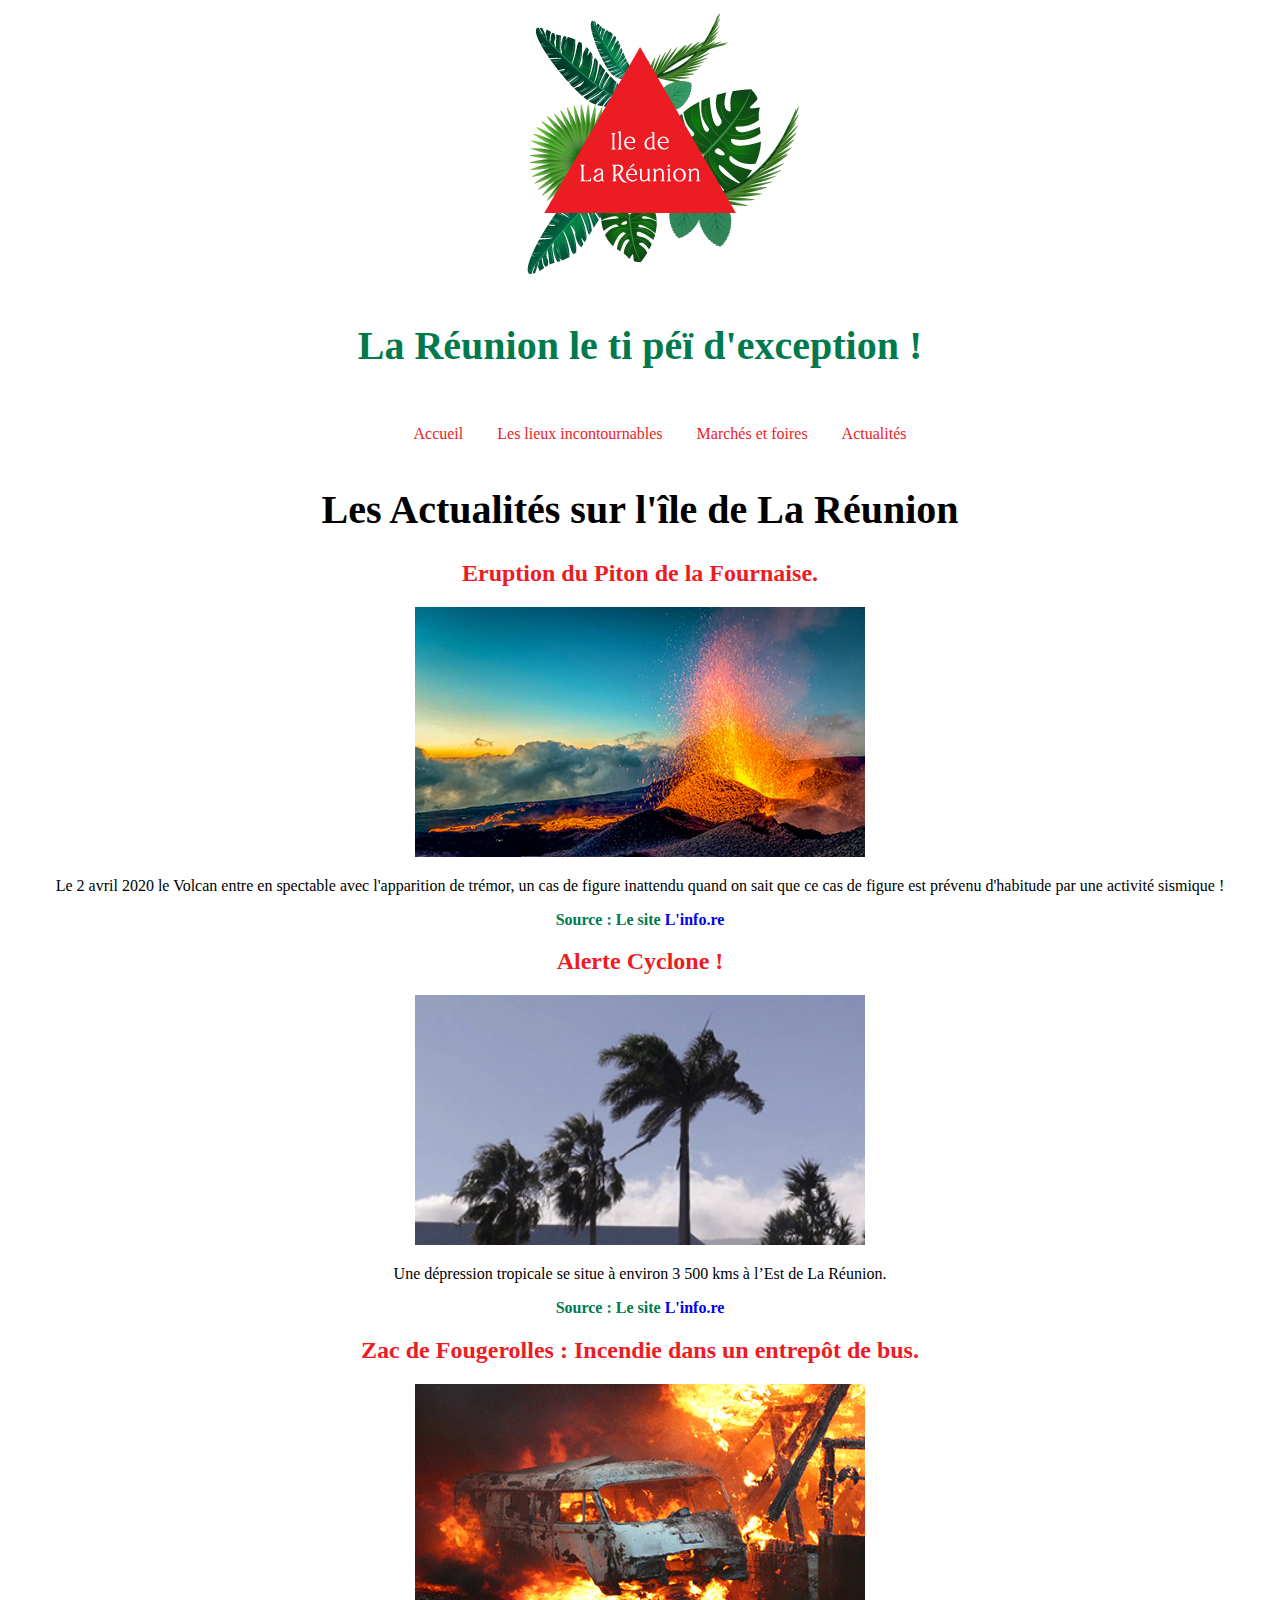
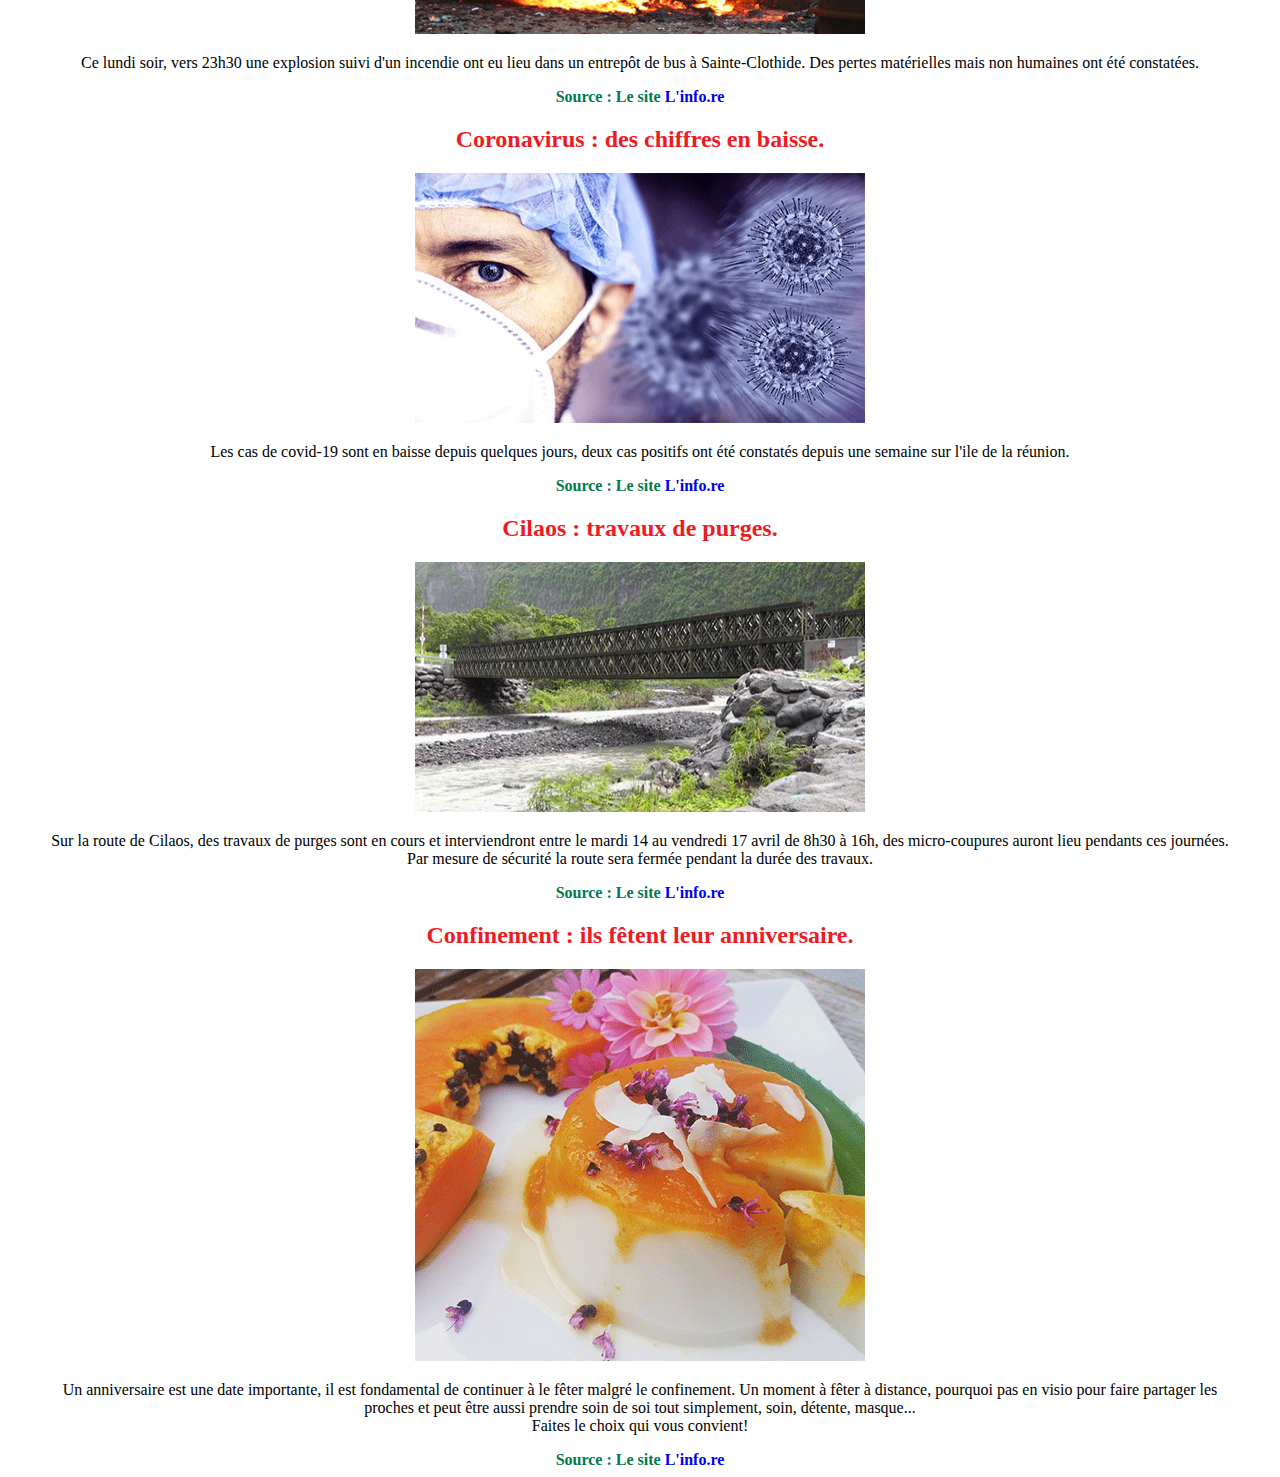
==== actualites.html @ 0bcc9e48 "Add fichiers et dossiers du site" ====
<!DOCTYPE html>
<html lang="fr">
<head>
    <meta charset="UTF-8">
    <meta name="viewport" content="width=device-width, initial-scale=1.0">
    <title>Présentation d'un département de France</title>
    <link rel="stylesheet" href="style1.css">

</head>

<body>
    <div id="global">
    <header>
        <img src="img/logo-ile-de-la-reunion.png" alt="ile de la réunion" width="350" height="270" /> 
        <p id="slogan"><strong>La Réunion le ti péï d'exception !</strong></p>
        
            <nav>
                <ul>
                    <li><a class="color" href="index.html">Accueil</a></li>
                    <li><a class="color" href="les-lieux-incontournables.html">Les lieux incontournables</a></li>
                    <li><a class="color" href="marches_et_foires.html">Marchés et foires</a></li>
                    <li><a class="color" href="actualites.html">Actualités</a></li>
                 </ul>
            </nav>
        </header> 

    <main>
        <header>
            <h1>Les Actualités sur l'île de La Réunion</h1> 
        </header>

        <section>
            <header>
                <h2>Eruption du Piton de la Fournaise.</h2>
            </header>
            <img src="img/piton_de_la_fournaise2.png" alt="ile de la réunion" width="450" height="250" />
            <p>
                Le 2 avril 2020 le Volcan entre en spectable avec l'apparition de trémor, un cas de figure 
                inattendu quand on sait que ce cas de figure est prévenu d'habitude par une activité sismique !
            </p>
            <footer class="source">
                Source : Le site <a href="https://www.linfo.re/la-reunion/societe/eruption-du-piton-de-la-fournaise-un-double-effet-surprise">L'info.re</a>    
            </footer>
        </section>

        <section>
            <header>
                <h2>Alerte Cyclone !</h2>
            </header>
            <img src="img/cyclone.png" alt="ile de la réunion" width="450" height="250" />
            <p>
                Une dépression tropicale se situe à environ 3 500 kms à l’Est de La Réunion.
            </p>
            <footer class="source">
                Source : Le site <a href="https://www.linfo.re/la-reunion/societe/eruption-du-piton-de-la-fournaise-un-double-effet-surprise">L'info.re</a>    
            </footer>
        </section>

        <section>
            <header>
                <h2>Zac de Fougerolles : Incendie dans un entrepôt de bus.</h2>
            </header>
            <img src="img/incendie.png" alt="ile de la réunion" width="450" height="250" />
            <p>
                Ce lundi soir, vers 23h30 une explosion suivi d'un incendie ont eu lieu dans un entrepôt de bus à Sainte-Clothide. 
                Des pertes matérielles mais non humaines ont été constatées.
            </p>
            <footer class="source">
                Source : Le site <a href="https://www.linfo.re/la-reunion/societe/eruption-du-piton-de-la-fournaise-un-double-effet-surprise">L'info.re</a>    
            </footer>
        </section>

        <section>
            <header>
                <h2>Coronavirus : des chiffres en baisse.</h2>
            </header>
            <img src="img/covid-19.png" alt="ile de la réunion" width="450" height="250" />
            <p>
                Les cas de covid-19 sont en baisse depuis quelques jours, deux cas positifs ont été constatés depuis une semaine sur l'ile de la réunion.
            </p>
            <footer class="source">
                Source : Le site <a href="https://www.linfo.re/la-reunion/societe/eruption-du-piton-de-la-fournaise-un-double-effet-surprise">L'info.re</a>    
            </footer>
        </section>

        <section>
            <header>
                <h2>Cilaos : travaux de purges.</h2>
            </header>
            <img src="img/cilaos-travaux.png" alt="ile de la réunion" width="450" height="250" />
            <p>
                Sur la route de Cilaos, des travaux de purges sont en cours et interviendront entre le mardi 14 au vendredi 17 avril de 8h30 à 16h, 
                des micro-coupures auront lieu pendants ces journées. Par mesure de sécurité la route sera fermée pendant la durée des travaux.
            </p>
            <footer class="source">
                Source : Le site <a href="https://www.linfo.re/la-reunion/societe/eruption-du-piton-de-la-fournaise-un-double-effet-surprise">L'info.re</a>    
            </footer>
        </section>

        <section>
            <header>
                <h2>Confinement : ils fêtent leur anniversaire.</h2>
            </header>
            <img src="img/gateaux-anniversaire.png" alt="ile de la réunion" width="450" height="392" />
            <p>
                Un anniversaire est une date importante, il est fondamental de continuer à le fêter malgré le confinement. Un moment à fêter à distance, pourquoi pas en visio pour faire partager les proches et peut être aussi prendre soin de soi tout simplement, soin, détente, masque... <br> 
                Faites le choix qui vous convient!
            </p>
            <footer class="source">
                Source : Le site <a href="https://www.linfo.re/la-reunion/societe/eruption-du-piton-de-la-fournaise-un-double-effet-surprise">L'info.re</a>    
            </footer>
        </section>
    </main>
   </div>
</body>
</html>
---- style1.css ----
#global {
    margin-left: auto;
    margin-right: auto;
    max-width: 1200px;
    text-align: center;
    font-family: restora;
}
h1 {
    font-size: 40px;
    font-weight: bold;
}
#slogan {
    font-family: freestyle script;
    font-size: 2.5rem;
    color: #007A4D;
}

h2 {
    color: #ED1C24;
    font-weight: bold;
}
nav {
    display: inline-block;
}
nav li {
    list-style: none;
    font-weight: 200px;
    display: inline;
    margin: 0 15px;
}

a { 
    text-decoration: none;

}

p {
    font-family: candara;
    font-size: 1rem;
}

.color {
    color:#ED1C24;
}

.source {
    color: #007A4D;
    font-weight: bold;
}
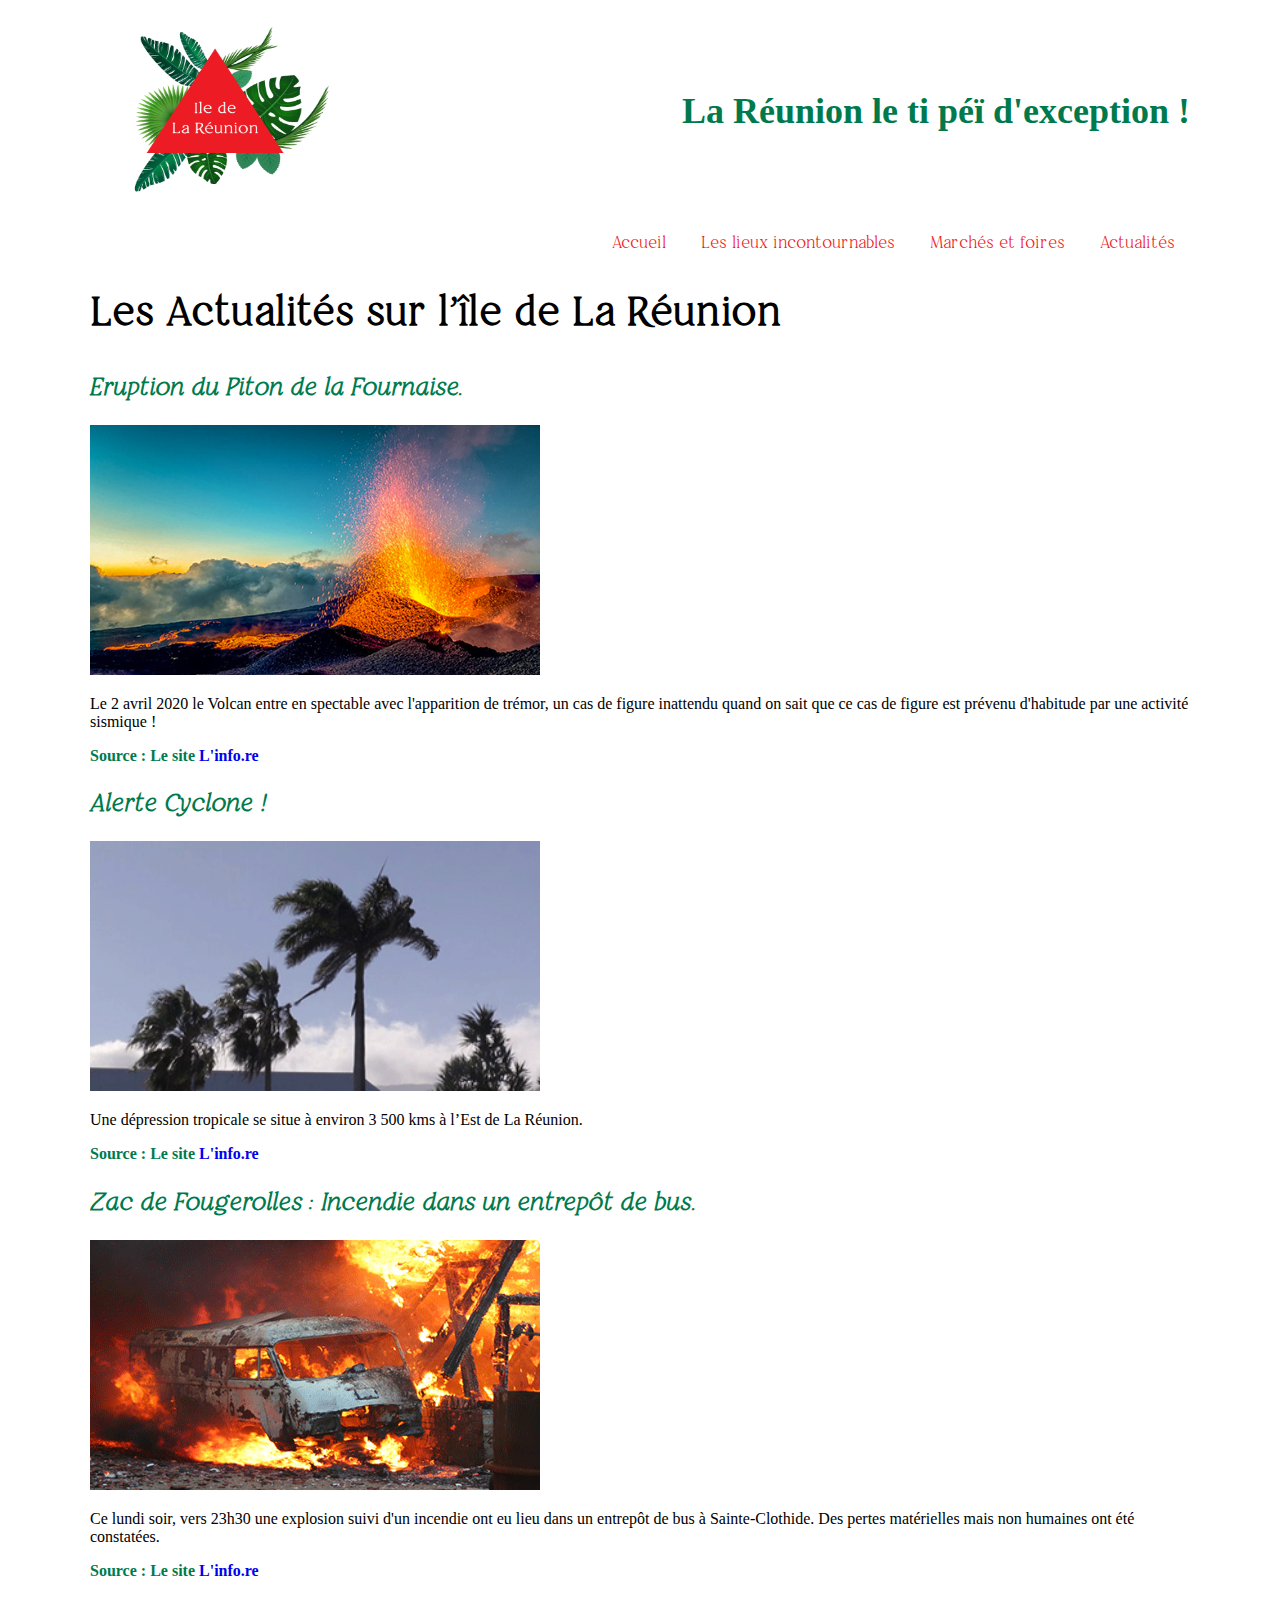
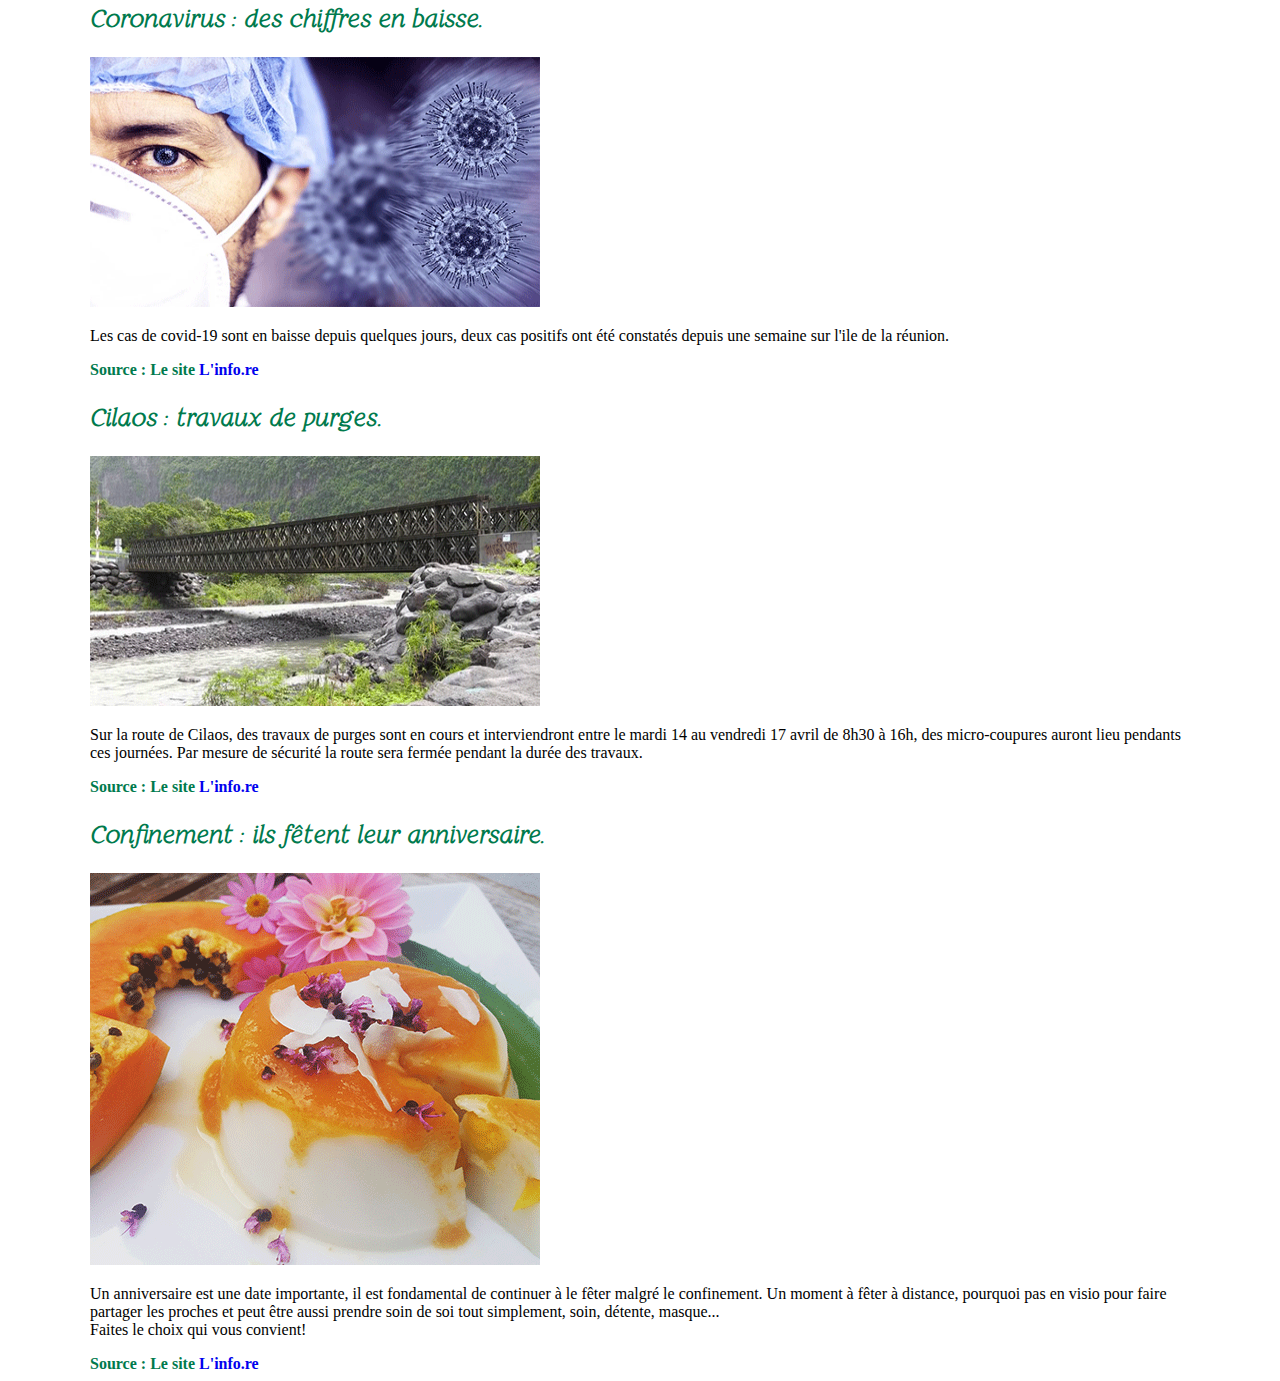
==== commit 5278b555: "Updates - mise en page" ====
--- a/actualites.html
+++ b/actualites.html
@@ -9,108 +9,111 @@
 </head>
 
 <body>
-    <div id="global">
-    <header>
-        <img src="img/logo-ile-de-la-reunion.png" alt="ile de la réunion" width="350" height="270" /> 
-        <p id="slogan"><strong>La Réunion le ti péï d'exception !</strong></p>
-        
+    <div class="grid">
+        <header>
+            <div class="d-flex flex-justify-between align-item-center">
+                <p><img src="img/logo-ile-de-la-reunion.png" alt="ile de la réunion" width="250" height="170" /></p> 
+                <p><strong id="slogan">La Réunion le ti péï d'exception !</strong></p>
+                
+            </div>
             <nav>
                 <ul>
                     <li><a class="color" href="index.html">Accueil</a></li>
                     <li><a class="color" href="les-lieux-incontournables.html">Les lieux incontournables</a></li>
-                    <li><a class="color" href="marches_et_foires.html">Marchés et foires</a></li>
+                    <li><a class="color" href="marches-et-foires.html">Marchés et foires</a></li>
                     <li><a class="color" href="actualites.html">Actualités</a></li>
-                 </ul>
+                </ul>
             </nav>
-        </header> 
-
-    <main>
-        <header>
-            <h1>Les Actualités sur l'île de La Réunion</h1> 
         </header>
-
-        <section>
+    
+        <main>
             <header>
-                <h2>Eruption du Piton de la Fournaise.</h2>
+                <h1>Les Actualités sur l'île de La Réunion</h1> 
             </header>
-            <img src="img/piton_de_la_fournaise2.png" alt="ile de la réunion" width="450" height="250" />
-            <p>
-                Le 2 avril 2020 le Volcan entre en spectable avec l'apparition de trémor, un cas de figure 
-                inattendu quand on sait que ce cas de figure est prévenu d'habitude par une activité sismique !
-            </p>
-            <footer class="source">
-                Source : Le site <a href="https://www.linfo.re/la-reunion/societe/eruption-du-piton-de-la-fournaise-un-double-effet-surprise">L'info.re</a>    
-            </footer>
-        </section>
-
-        <section>
-            <header>
-                <h2>Alerte Cyclone !</h2>
-            </header>
-            <img src="img/cyclone.png" alt="ile de la réunion" width="450" height="250" />
-            <p>
-                Une dépression tropicale se situe à environ 3 500 kms à l’Est de La Réunion.
-            </p>
-            <footer class="source">
-                Source : Le site <a href="https://www.linfo.re/la-reunion/societe/eruption-du-piton-de-la-fournaise-un-double-effet-surprise">L'info.re</a>    
-            </footer>
-        </section>
-
-        <section>
-            <header>
-                <h2>Zac de Fougerolles : Incendie dans un entrepôt de bus.</h2>
-            </header>
-            <img src="img/incendie.png" alt="ile de la réunion" width="450" height="250" />
-            <p>
-                Ce lundi soir, vers 23h30 une explosion suivi d'un incendie ont eu lieu dans un entrepôt de bus à Sainte-Clothide. 
-                Des pertes matérielles mais non humaines ont été constatées.
-            </p>
-            <footer class="source">
-                Source : Le site <a href="https://www.linfo.re/la-reunion/societe/eruption-du-piton-de-la-fournaise-un-double-effet-surprise">L'info.re</a>    
-            </footer>
-        </section>
-
-        <section>
-            <header>
-                <h2>Coronavirus : des chiffres en baisse.</h2>
-            </header>
-            <img src="img/covid-19.png" alt="ile de la réunion" width="450" height="250" />
-            <p>
-                Les cas de covid-19 sont en baisse depuis quelques jours, deux cas positifs ont été constatés depuis une semaine sur l'ile de la réunion.
-            </p>
-            <footer class="source">
-                Source : Le site <a href="https://www.linfo.re/la-reunion/societe/eruption-du-piton-de-la-fournaise-un-double-effet-surprise">L'info.re</a>    
-            </footer>
-        </section>
-
-        <section>
-            <header>
-                <h2>Cilaos : travaux de purges.</h2>
-            </header>
-            <img src="img/cilaos-travaux.png" alt="ile de la réunion" width="450" height="250" />
-            <p>
-                Sur la route de Cilaos, des travaux de purges sont en cours et interviendront entre le mardi 14 au vendredi 17 avril de 8h30 à 16h, 
-                des micro-coupures auront lieu pendants ces journées. Par mesure de sécurité la route sera fermée pendant la durée des travaux.
-            </p>
-            <footer class="source">
-                Source : Le site <a href="https://www.linfo.re/la-reunion/societe/eruption-du-piton-de-la-fournaise-un-double-effet-surprise">L'info.re</a>    
-            </footer>
-        </section>
-
-        <section>
-            <header>
-                <h2>Confinement : ils fêtent leur anniversaire.</h2>
-            </header>
-            <img src="img/gateaux-anniversaire.png" alt="ile de la réunion" width="450" height="392" />
-            <p>
-                Un anniversaire est une date importante, il est fondamental de continuer à le fêter malgré le confinement. Un moment à fêter à distance, pourquoi pas en visio pour faire partager les proches et peut être aussi prendre soin de soi tout simplement, soin, détente, masque... <br> 
-                Faites le choix qui vous convient!
-            </p>
-            <footer class="source">
-                Source : Le site <a href="https://www.linfo.re/la-reunion/societe/eruption-du-piton-de-la-fournaise-un-double-effet-surprise">L'info.re</a>    
-            </footer>
-        </section>
-    </main>
-   </div>
+    
+            <section>
+                <header>
+                    <h2>Eruption du Piton de la Fournaise.</h2>
+                </header>
+                <img src="img/piton_de_la_fournaise2.png" alt="ile de la réunion" width="450" height="250" />
+                <p>
+                    Le 2 avril 2020 le Volcan entre en spectable avec l'apparition de trémor, un cas de figure 
+                    inattendu quand on sait que ce cas de figure est prévenu d'habitude par une activité sismique !
+                </p>
+                <footer class="source">
+                    Source : Le site <a href="https://www.linfo.re/la-reunion/societe/eruption-du-piton-de-la-fournaise-un-double-effet-surprise">L'info.re</a>    
+                </footer>
+            </section>
+    
+            <section>
+                <header>
+                    <h2>Alerte Cyclone !</h2>
+                </header>
+                <img src="img/cyclone.png" alt="ile de la réunion" width="450" height="250" />
+                <p>
+                    Une dépression tropicale se situe à environ 3 500 kms à l’Est de La Réunion.
+                </p>
+                <footer class="source">
+                    Source : Le site <a href="https://www.linfo.re/la-reunion/societe/eruption-du-piton-de-la-fournaise-un-double-effet-surprise">L'info.re</a>    
+                </footer>
+            </section>
+    
+            <section>
+                <header>
+                    <h2>Zac de Fougerolles : Incendie dans un entrepôt de bus.</h2>
+                </header>
+                <img src="img/incendie.png" alt="ile de la réunion" width="450" height="250" />
+                <p>
+                    Ce lundi soir, vers 23h30 une explosion suivi d'un incendie ont eu lieu dans un entrepôt de bus à Sainte-Clothide. 
+                    Des pertes matérielles mais non humaines ont été constatées.
+                </p>
+                <footer class="source">
+                    Source : Le site <a href="https://www.linfo.re/la-reunion/societe/eruption-du-piton-de-la-fournaise-un-double-effet-surprise">L'info.re</a>    
+                </footer>
+            </section>
+    
+            <section>
+                <header>
+                    <h2>Coronavirus : des chiffres en baisse.</h2>
+                </header>
+                <img src="img/covid-19.png" alt="ile de la réunion" width="450" height="250" />
+                <p>
+                    Les cas de covid-19 sont en baisse depuis quelques jours, deux cas positifs ont été constatés depuis une semaine sur l'ile de la réunion.
+                </p>
+                <footer class="source">
+                    Source : Le site <a href="https://www.linfo.re/la-reunion/societe/eruption-du-piton-de-la-fournaise-un-double-effet-surprise">L'info.re</a>    
+                </footer>
+            </section>
+    
+            <section>
+                <header>
+                    <h2>Cilaos : travaux de purges.</h2>
+                </header>
+                <img src="img/cilaos-travaux.png" alt="ile de la réunion" width="450" height="250" />
+                <p>
+                    Sur la route de Cilaos, des travaux de purges sont en cours et interviendront entre le mardi 14 au vendredi 17 avril de 8h30 à 16h, 
+                    des micro-coupures auront lieu pendants ces journées. Par mesure de sécurité la route sera fermée pendant la durée des travaux.
+                </p>
+                <footer class="source">
+                    Source : Le site <a href="https://www.linfo.re/la-reunion/societe/eruption-du-piton-de-la-fournaise-un-double-effet-surprise">L'info.re</a>    
+                </footer>
+            </section>
+    
+            <section>
+                <header>
+                    <h2>Confinement : ils fêtent leur anniversaire.</h2>
+                </header>
+                <img src="img/gateaux-anniversaire.png" alt="ile de la réunion" width="450" height="392" />
+                <p>
+                    Un anniversaire est une date importante, il est fondamental de continuer à le fêter malgré le confinement. Un moment à fêter à distance, pourquoi pas en visio pour faire partager les proches et peut être aussi prendre soin de soi tout simplement, soin, détente, masque... <br> 
+                    Faites le choix qui vous convient!
+                </p>
+                <footer class="source">
+                    Source : Le site <a href="https://www.linfo.re/la-reunion/societe/eruption-du-piton-de-la-fournaise-un-double-effet-surprise">L'info.re</a>    
+                </footer>
+            </section>
+        </main>
+    </div>
+  
 </body>
 </html>--- a/style1.css
+++ b/style1.css
@@ -1,26 +1,119 @@
-#global {
-    margin-left: auto;
-    margin-right: auto;
-    max-width: 1200px;
-    text-align: center;
-    font-family: restora;
+/** Generated by FG **/
+@font-face {
+	font-family: 'RestoraThinItalic';
+	src: url('fonts/RestoraThinItalic.eot');
+	src: local('☺'), url('fonts/RestoraThinItalic.woff') format('woff'), url('fonts/RestoraThinItalic.ttf') format('truetype'), url('fonts/RestoraThinItalic.svg') format('svg');
+	font-weight: normal;
+	font-style: normal;
 }
-h1 {
-    font-size: 40px;
-    font-weight: bold;
+
+/** Generated by FG **/
+@font-face {
+	font-family: 'RestoraExtraLight';
+	src: url('fonts/RestoraExtraLight.eot');
+	src: local('☺'), url('fonts/RestoraExtraLight.woff') format('woff'), url('fonts/RestoraExtraLight.ttf') format('truetype'), url('fonts/RestoraExtraLight.svg') format('svg');
+	font-weight: normal;
+	font-style: normal;
 }
-#slogan {
-    font-family: freestyle script;
-    font-size: 2.5rem;
+
+/** Generated by FG **/
+@font-face {
+	font-family: 'Conv_kingtom';
+	src: url('fonts/kingtom.eot');
+	src: local('☺'), url('fonts/kingtom.woff') format('woff'), url('fonts/kingtom.ttf') format('truetype'), url('fonts/kingtom.svg') format('svg');
+	font-weight: normal;
+	font-style: normal;
+}
+
+/** Generated by FG **/
+@font-face {
+	font-family: 'Quicksand_Book';
+	src: url('fonts/Quicksand_Book.eot');
+	src: local('☺'), url('fonts/Quicksand_Book.woff') format('woff'), url('fonts/Quicksand_Book.ttf') format('truetype'), url('fonts/Quicksand_Book.svg') format('svg');
+	font-weight: normal;
+	font-style: normal;
+}
+
+/** Font **/
+
+p{
+    font-family: Quicksand_Book;
+}
+
+h2{
+    font-family: RestoraThinItalic;
+}
+
+h1{
+    font-family: RestoraExtraLight;
+}
+
+
+
+/** Color **/
+.text-primary{
+    color: black;
+}
+
+.text-primary{
+    color: black;
+}
+h2{
     color: #007A4D;
 }
 
-h2 {
-    color: #ED1C24;
+.color {
+    color:#ED1C24;
+}
+
+/** marge **/
+.mr-0{
+    margin: 0;
+}
+
+
+/** grid **/
+.grid{
+    width: 100%;
+    max-width: 1100px;
+    margin: 0 auto;
+}
+
+/** flex **/
+
+.d-flex{
+    display: flex;
+}
+.flex-wrap{
+    flex-wrap:wrap;
+}
+.flex-justify-between{
+    justify-content: space-between;
+}
+.align-item-center{
+    align-items: center;
+}
+
+h1 {
+    font-size: 2.5rem;
     font-weight: bold;
 }
+
+h2 {
+    font-weight: bold;
+}
+
+#slogan {
+    font-family: Conv_kingtom;
+    font-size: 2.25rem;
+    color: #007A4D;
+}
+
+/** navigation **/
 nav {
-    display: inline-block;
+    font-family: RestoraExtraLight;
+    text-align: right;
+
 }
 nav li {
     list-style: none;
@@ -29,15 +122,15 @@
     margin: 0 15px;
 }
 
+
+
+
+
 a { 
     text-decoration: none;
 
 }
 
-p {
-    font-family: candara;
-    font-size: 1rem;
-}
 
 .color {
     color:#ED1C24;
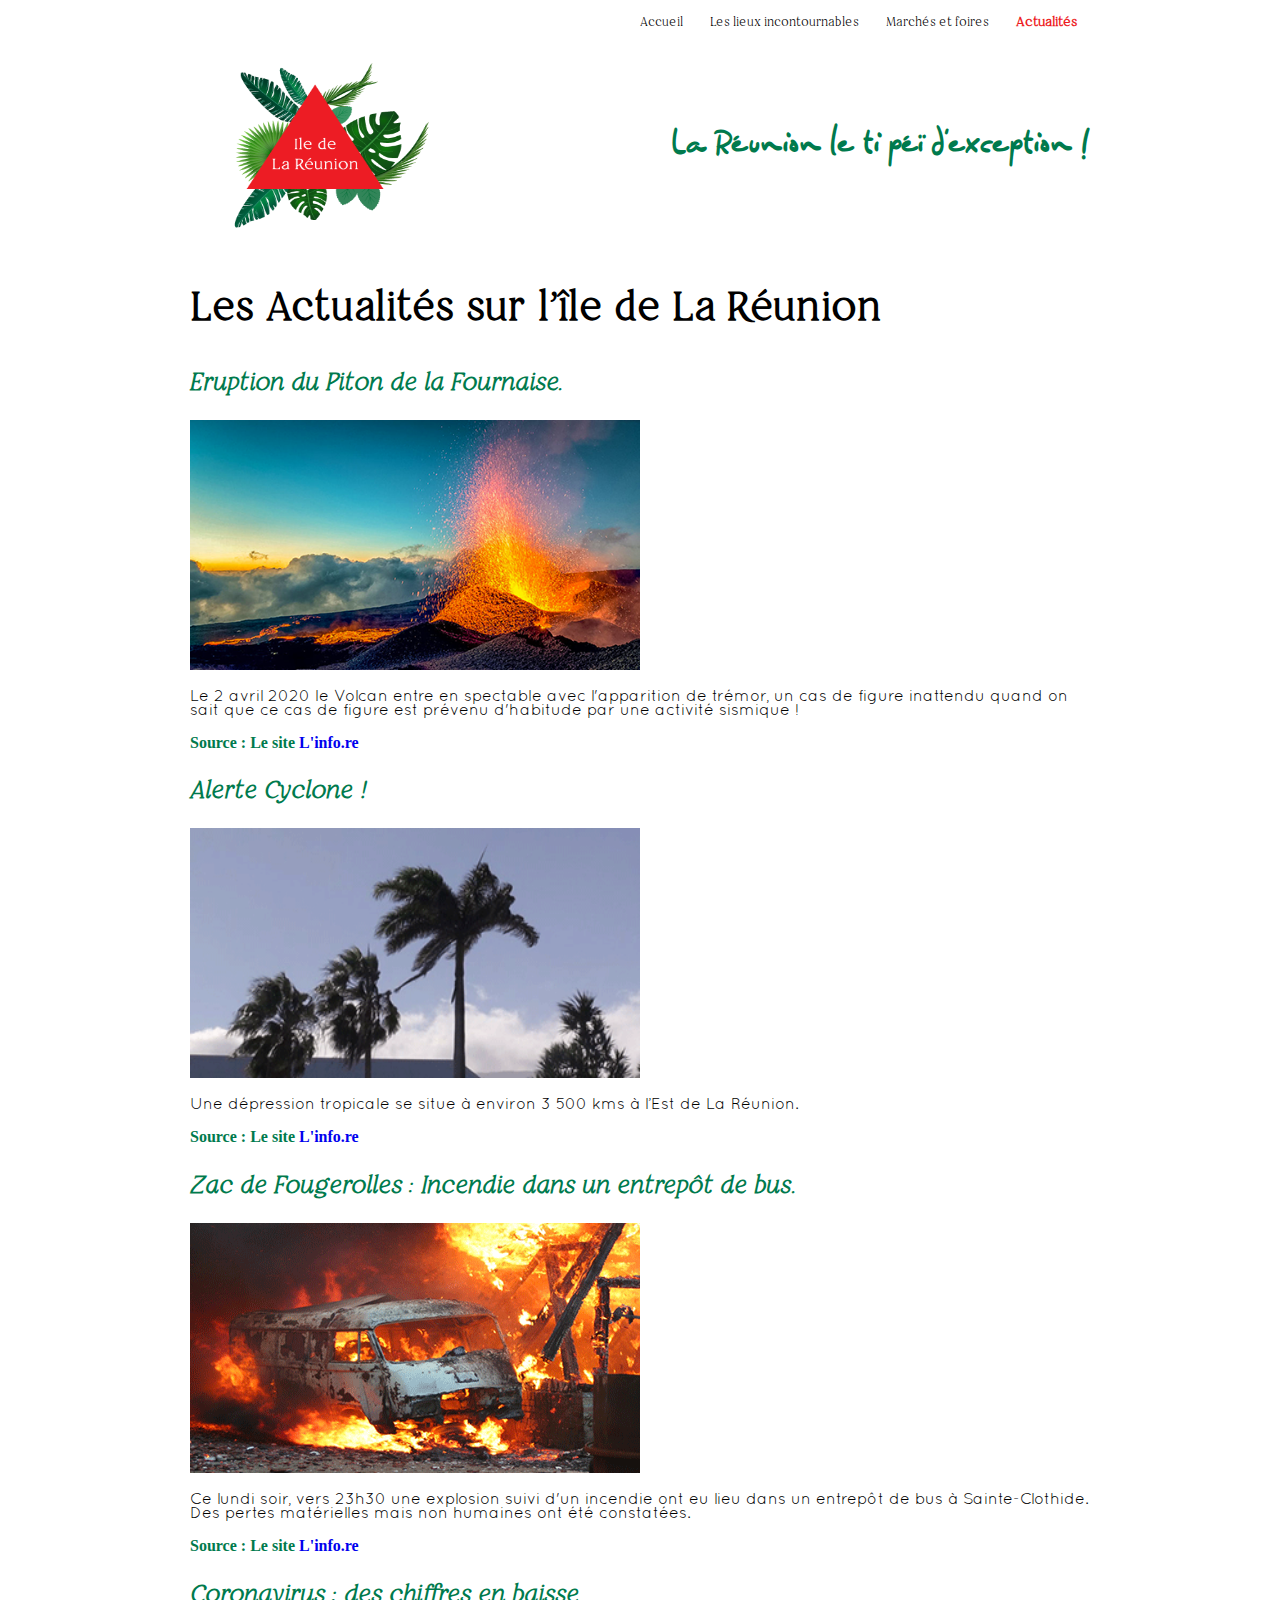
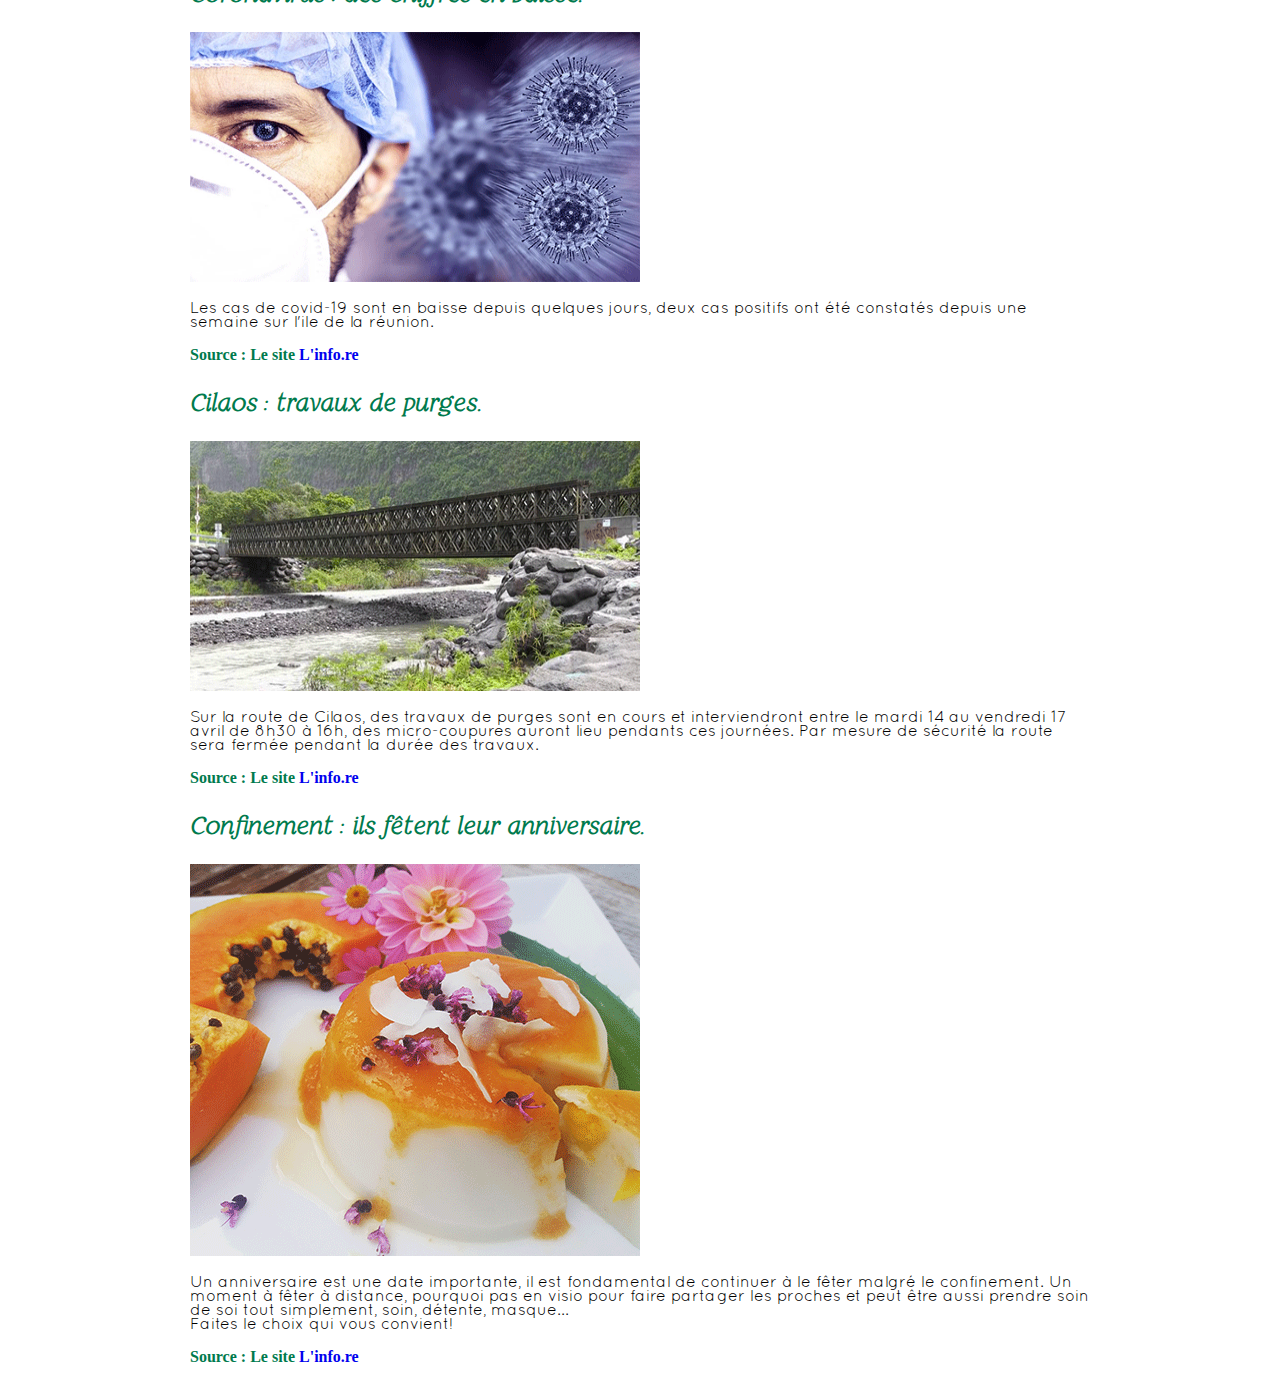
==== commit d2d2be47: "Updates style navbar" ====
--- a/actualites.html
+++ b/actualites.html
@@ -9,21 +9,22 @@
 </head>
 
 <body>
-    <div class="grid">
+    <div class="container">
         <header>
+            <nav id="nav">
+                <ul>
+                    <li><a class="text-primary" href="index.html">Accueil</a></li>
+                    <li><a class="text-primary" href="les-lieux-incontournables.html">Les lieux incontournables</a></li>
+                    <li><a class="text-primary" href="marches-et-foires.html">Marchés et foires</a></li>
+                    <li id="en-cours"><a class="text-primary" href="actualites.html">Actualités</a></li>
+                </ul>
+            </nav>
             <div class="d-flex flex-justify-between align-item-center">
                 <p><img src="img/logo-ile-de-la-reunion.png" alt="ile de la réunion" width="250" height="170" /></p> 
                 <p><strong id="slogan">La Réunion le ti péï d'exception !</strong></p>
                 
             </div>
-            <nav>
-                <ul>
-                    <li><a class="color" href="index.html">Accueil</a></li>
-                    <li><a class="color" href="les-lieux-incontournables.html">Les lieux incontournables</a></li>
-                    <li><a class="color" href="marches-et-foires.html">Marchés et foires</a></li>
-                    <li><a class="color" href="actualites.html">Actualités</a></li>
-                </ul>
-            </nav>
+            
         </header>
     
         <main>
--- a/style1.css
+++ b/style1.css
@@ -48,6 +48,10 @@
     font-family: RestoraExtraLight;
 }
 
+/** Font size **/
+body{
+    font-size: 100%;
+}
 
 
 /** Color **/
@@ -55,14 +59,11 @@
     color: black;
 }
 
-.text-primary{
-    color: black;
-}
 h2{
     color: #007A4D;
 }
 
-.color {
+.color-red {
     color:#ED1C24;
 }
 
@@ -73,9 +74,9 @@
 
 
 /** grid **/
-.grid{
+.container{
     width: 100%;
-    max-width: 1100px;
+    max-width: 900px;
     margin: 0 auto;
 }
 
@@ -112,30 +113,33 @@
 /** navigation **/
 nav {
     font-family: RestoraExtraLight;
+    font-size: 0.75rem;
     text-align: right;
-
 }
 nav li {
     list-style: none;
-    font-weight: 200px;
+    font-weight: 12.5rem;
     display: inline;
-    margin: 0 15px;
+    margin: 0 0.75rem;
+}
+#nav a:hover{
+    color:#ED1C24;
+    font-weight: bold ;
+    font-size: 110%;
+}
+#en-cours a{
+    color: #ED1C24;
+    font-weight: bold;
+    font-size: 110%;
+}
+
+a { 
+    text-decoration: none;
 }
 
 
 
 
-
-a { 
-    text-decoration: none;
-
-}
-
-
-.color {
-    color:#ED1C24;
-}
-
 .source {
     color: #007A4D;
     font-weight: bold;
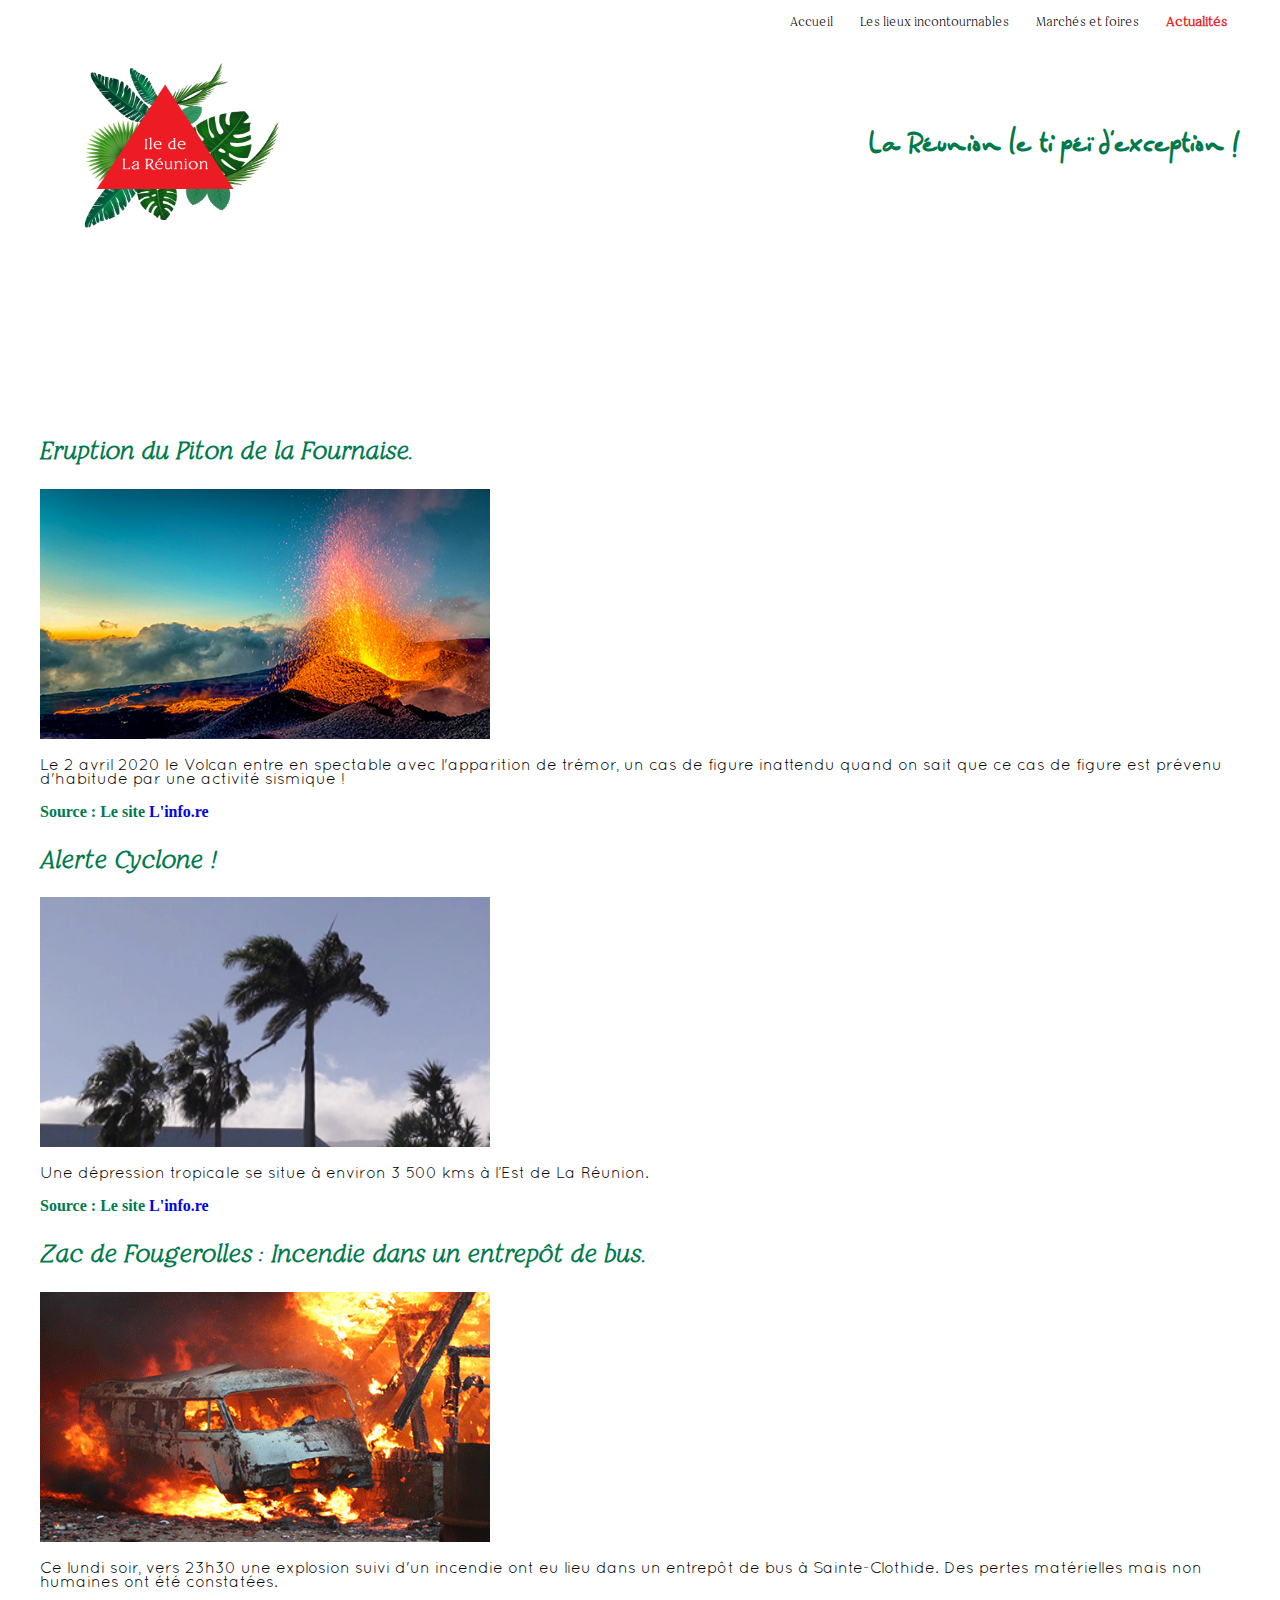
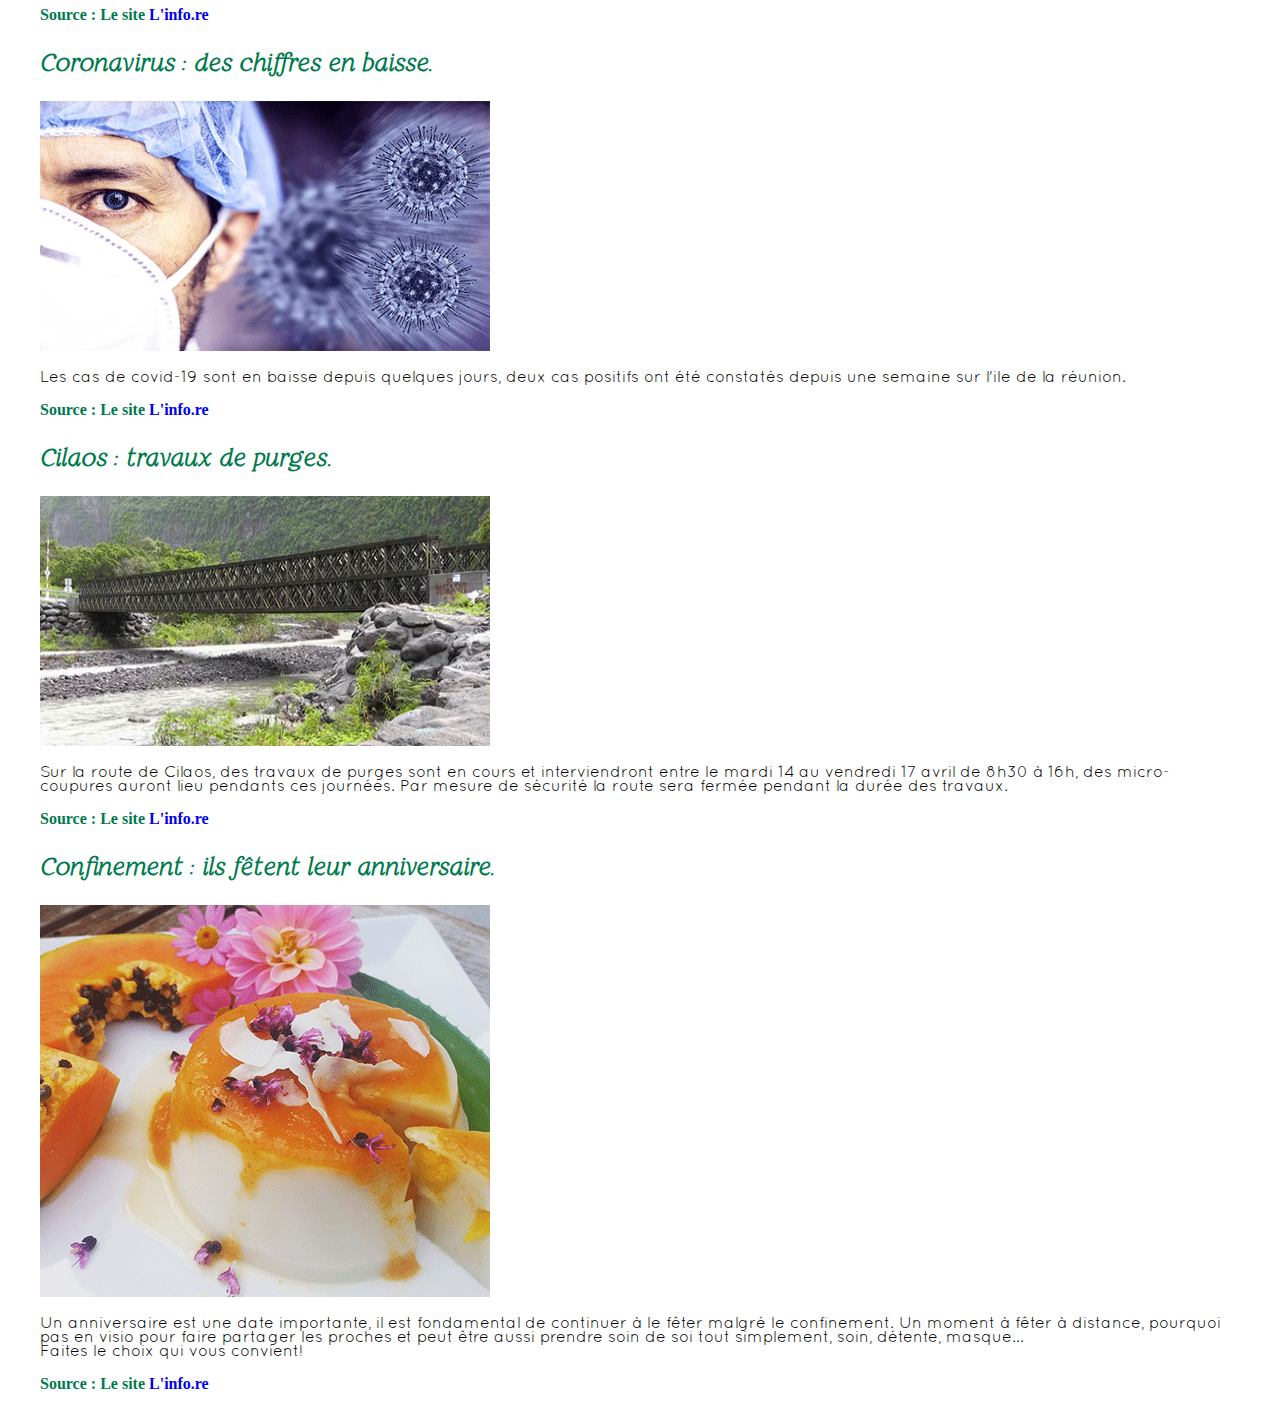
==== commit 968c0f66: "Updates style header" ====
--- a/actualites.html
+++ b/actualites.html
@@ -11,12 +11,12 @@
 <body>
     <div class="container">
         <header>
-            <nav id="nav">
+            <nav class="nav">
                 <ul>
                     <li><a class="text-primary" href="index.html">Accueil</a></li>
                     <li><a class="text-primary" href="les-lieux-incontournables.html">Les lieux incontournables</a></li>
                     <li><a class="text-primary" href="marches-et-foires.html">Marchés et foires</a></li>
-                    <li id="en-cours"><a class="text-primary" href="actualites.html">Actualités</a></li>
+                    <li class="en-cours"><a class="text-primary" href="actualites.html">Actualités</a></li>
                 </ul>
             </nav>
             <div class="d-flex flex-justify-between align-item-center">
--- a/style1.css
+++ b/style1.css
@@ -76,7 +76,7 @@
 /** grid **/
 .container{
     width: 100%;
-    max-width: 900px;
+    max-width: 1200px;
     margin: 0 auto;
 }
 
@@ -95,20 +95,29 @@
     align-items: center;
 }
 
+/** Généric **/
+
 h1 {
-    font-size: 2.5rem;
-    font-weight: bold;
+    font-size: 4rem;
+    color: white;
+    text-align: center;
+
 }
 
 h2 {
     font-weight: bold;
 }
 
+/** Spécifique **/
+
 #slogan {
     font-family: Conv_kingtom;
-    font-size: 2.25rem;
+    font-size: 2rem;
     color: #007A4D;
 }
+
+
+/** HEADER **/
 
 /** navigation **/
 nav {
@@ -122,22 +131,33 @@
     display: inline;
     margin: 0 0.75rem;
 }
-#nav a:hover{
+.nav a:hover{
     color:#ED1C24;
     font-weight: bold ;
     font-size: 110%;
 }
-#en-cours a{
+.en-cours a{
     color: #ED1C24;
     font-weight: bold;
     font-size: 110%;
 }
-
 a { 
     text-decoration: none;
 }
 
+/** background **/
+.bg-image-header{
+    background-image:linear-gradient( to right,rgba(225, 228, 237, 30%), rgba(225, 228, 237, 30%)),url(img/la-reunion-header.png);
 
+    background-repeat: no-repeat;
+    background-size: cover;
+    height: 820px;
+}
+.bg-title{
+    background-color: red;
+    background-position-x: center;
+
+}
 
 
 .source {
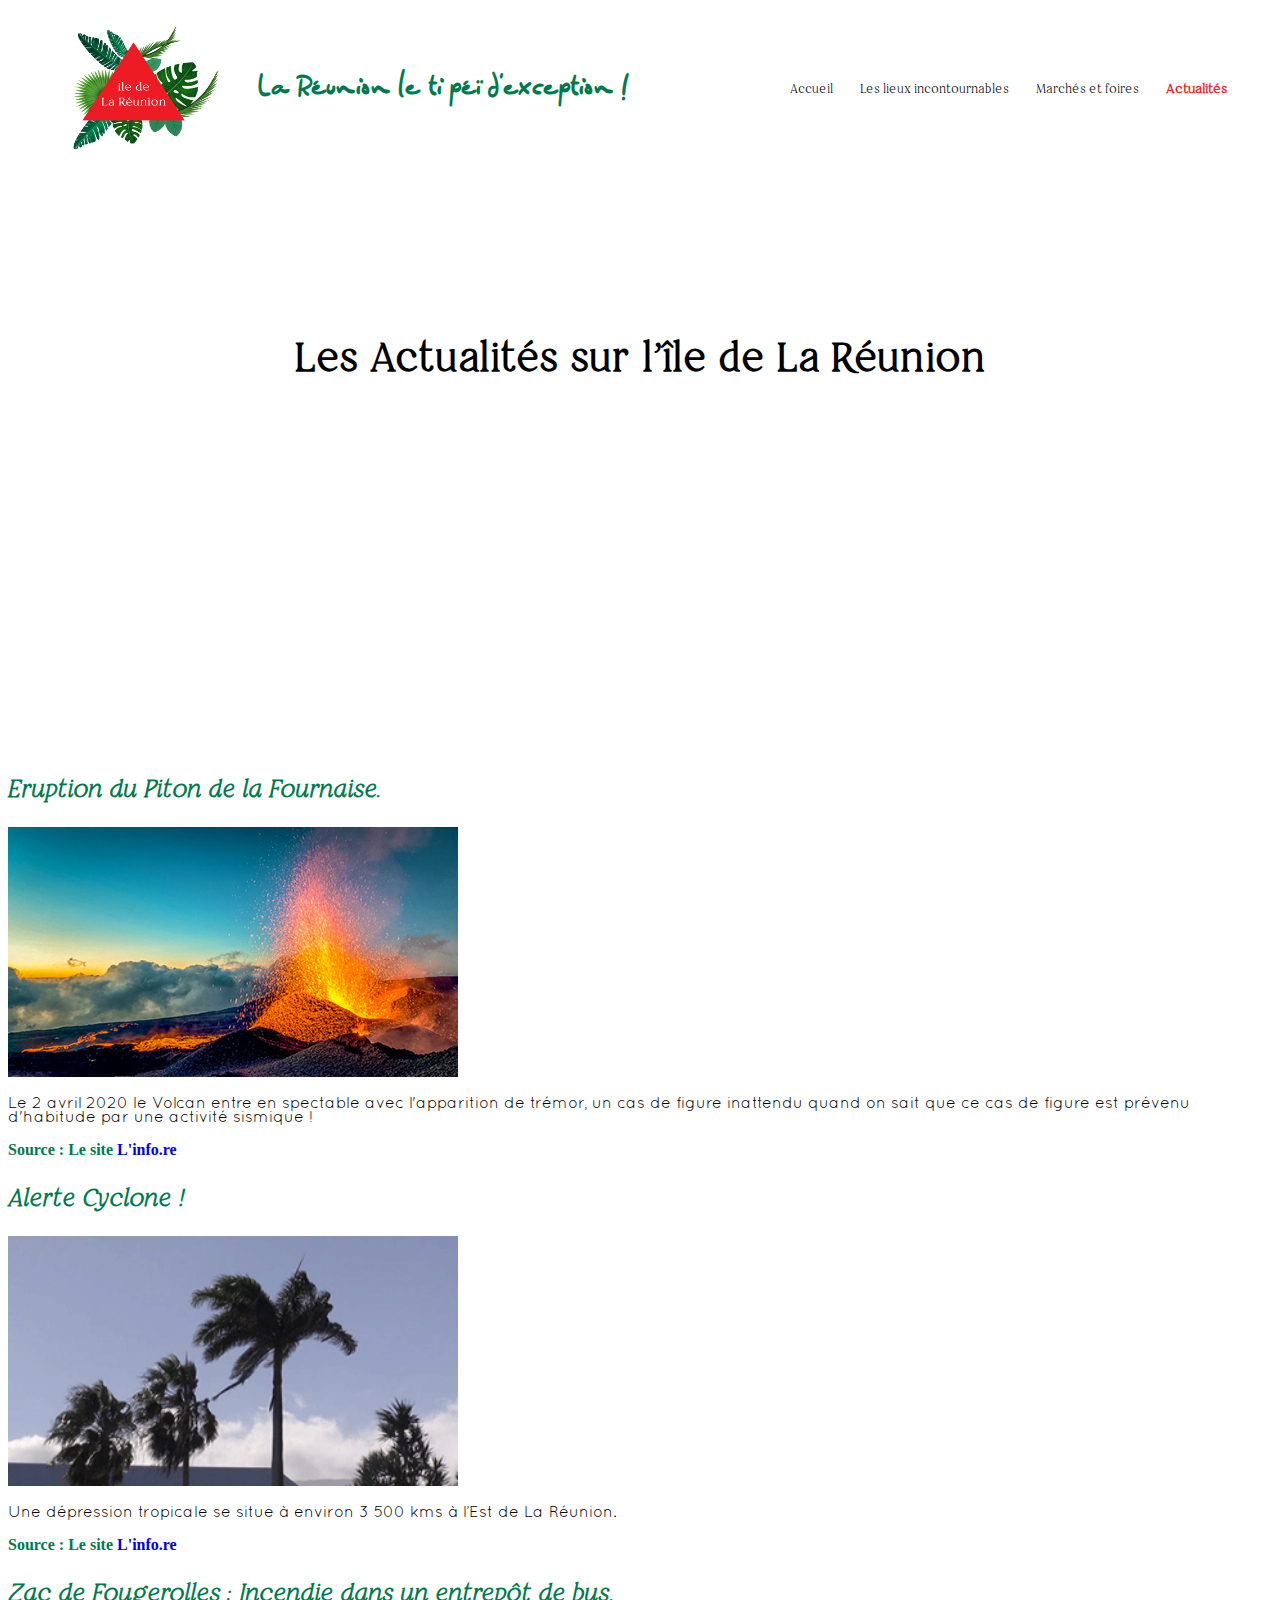
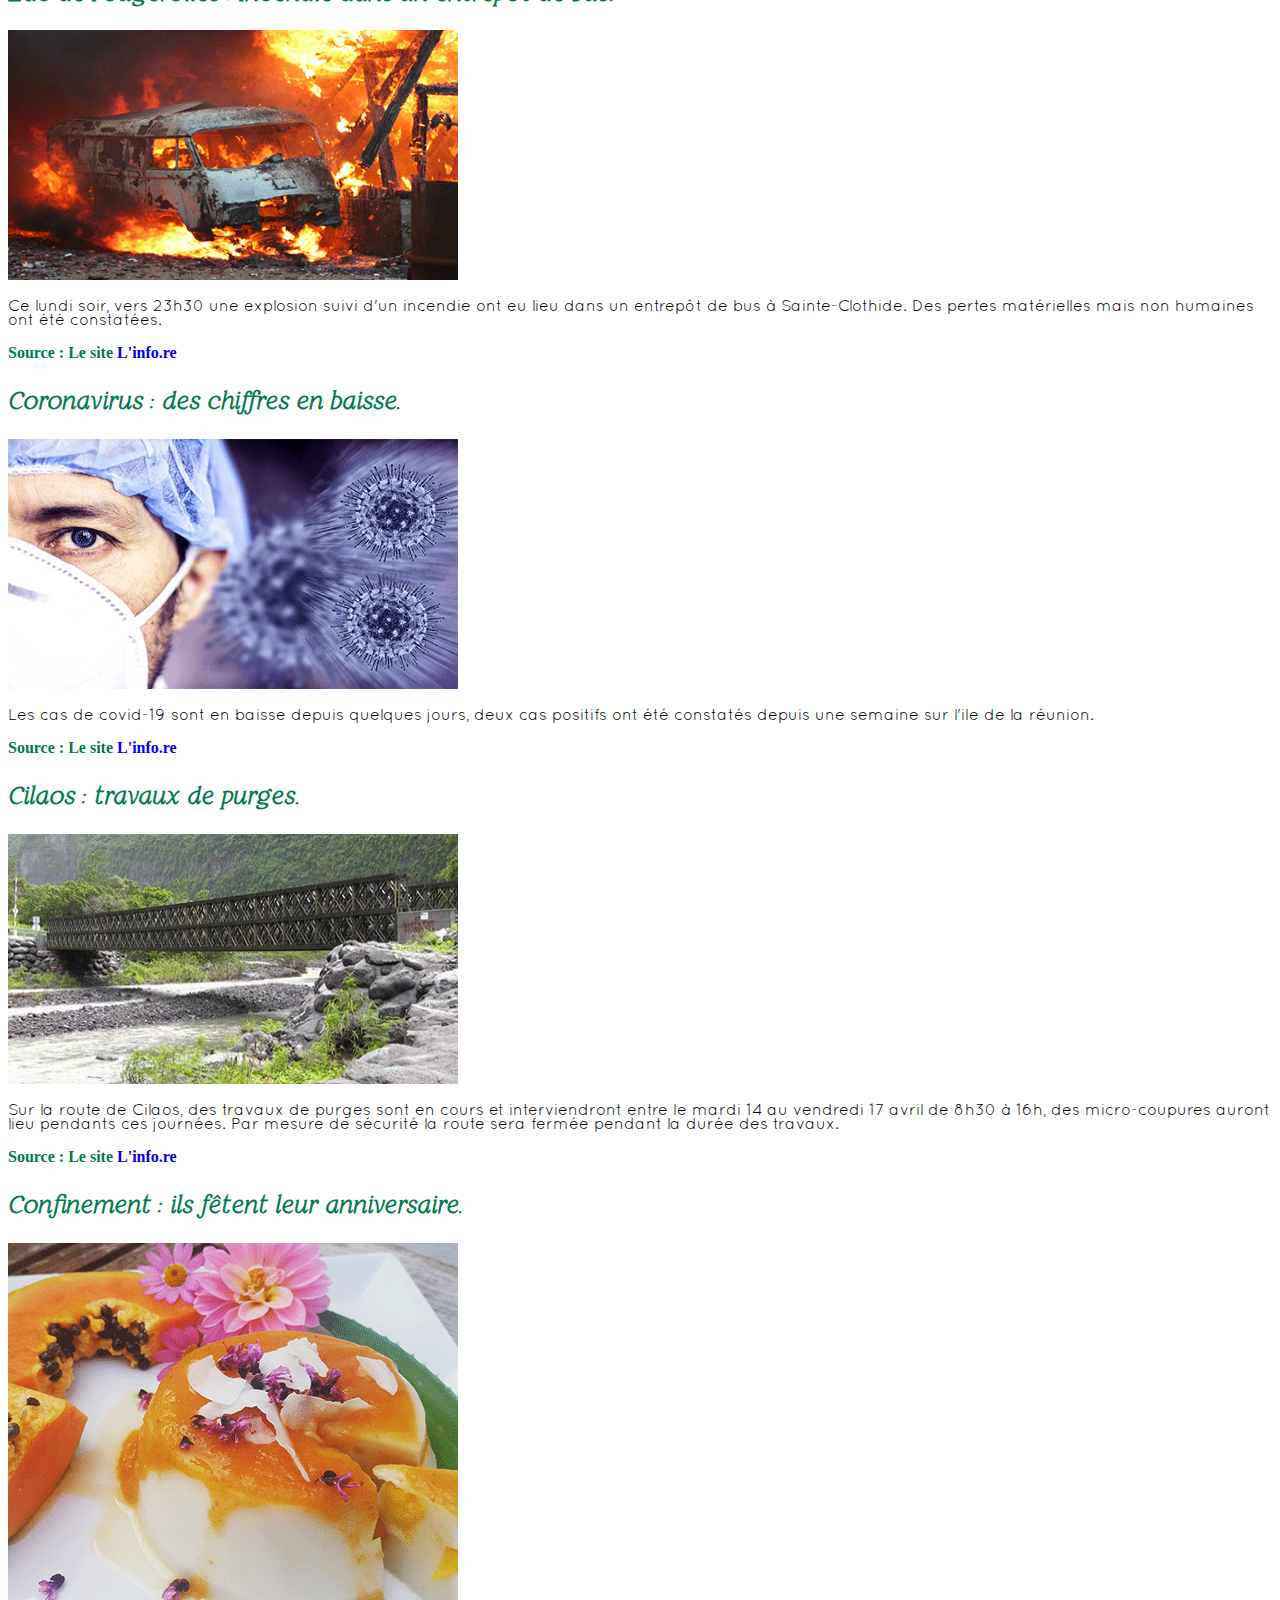
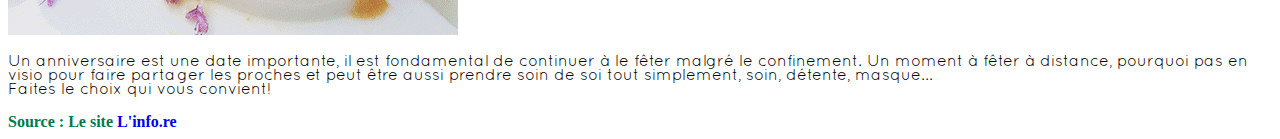
==== commit a176a62b: "Updates style header" ====
--- a/actualites.html
+++ b/actualites.html
@@ -10,26 +10,30 @@
 
 <body>
     <div class="container">
-        <header>
-            <nav class="nav">
-                <ul>
-                    <li><a class="text-primary" href="index.html">Accueil</a></li>
-                    <li><a class="text-primary" href="les-lieux-incontournables.html">Les lieux incontournables</a></li>
-                    <li><a class="text-primary" href="marches-et-foires.html">Marchés et foires</a></li>
-                    <li class="en-cours"><a class="text-primary" href="actualites.html">Actualités</a></li>
-                </ul>
-            </nav>
-            <div class="d-flex flex-justify-between align-item-center">
-                <p><img src="img/logo-ile-de-la-reunion.png" alt="ile de la réunion" width="250" height="170" /></p> 
-                <p><strong id="slogan">La Réunion le ti péï d'exception !</strong></p>
-                
-            </div>
-            
-        </header>
+        <!-- Header -->
+         <header>
+             <div class="d-flex flex-justify-between align-item-center">
+                 <div class="d-flex flex-justify-between align-item-center">
+                     <p><img src="img/logo-ile-de-la-reunion.png" alt="ile de la réunion" width="187" height="127" /></p> 
+                     <p class="mr-left2"><strong id="slogan">La Réunion le ti péï d'exception !</strong></p>
+                     
+                 </div>
+                 <!-- Nav -->
+                 <nav class="nav">
+                     <ul>
+                         <li><a class="text-primary" href="index.html">Accueil</a></li>
+                         <li><a class="text-primary" href="les-lieux-incontournables.html">Les lieux incontournables</a></li>
+                         <li><a class="text-primary" href="marches-et-foires.html">Marchés et foires</a></li>
+                         <li class="en-cours"><a class="text-primary" href="actualites.html">Actualités</a></li>
+                     </ul>
+                 </nav>
+             </div> 
+         </header>
+     </div>  
     
         <main>
-            <header>
-                <h1>Les Actualités sur l'île de La Réunion</h1> 
+            <header class="bg-image-header">
+                <div class="bg-title"><h1>Les Actualités sur l'île de La Réunion</h1</div> 
             </header>
     
             <section>
--- a/style1.css
+++ b/style1.css
@@ -71,7 +71,9 @@
 .mr-0{
     margin: 0;
 }
-
+.mr-left2{
+    margin-left: 2rem;
+}
 
 /** grid **/
 .container{
@@ -98,9 +100,10 @@
 /** Généric **/
 
 h1 {
-    font-size: 4rem;
-    color: white;
+    font-size: 2.5rem;
+    color: black;
     text-align: center;
+    line-height: 10rem;
 
 }
 
@@ -147,16 +150,15 @@
 
 /** background **/
 .bg-image-header{
-    background-image:linear-gradient( to right,rgba(225, 228, 237, 30%), rgba(225, 228, 237, 30%)),url(img/la-reunion-header.png);
-
+    background-image:url(img/la-reunion-header.png);
     background-repeat: no-repeat;
     background-size: cover;
-    height: 820px;
+    padding-top: 5rem;
+    height: 500px;
 }
 .bg-title{
-    background-color: red;
-    background-position-x: center;
-
+    background-color: rgba(255, 255, 255, 0.25);
+    height: 10rem;
 }
 
 
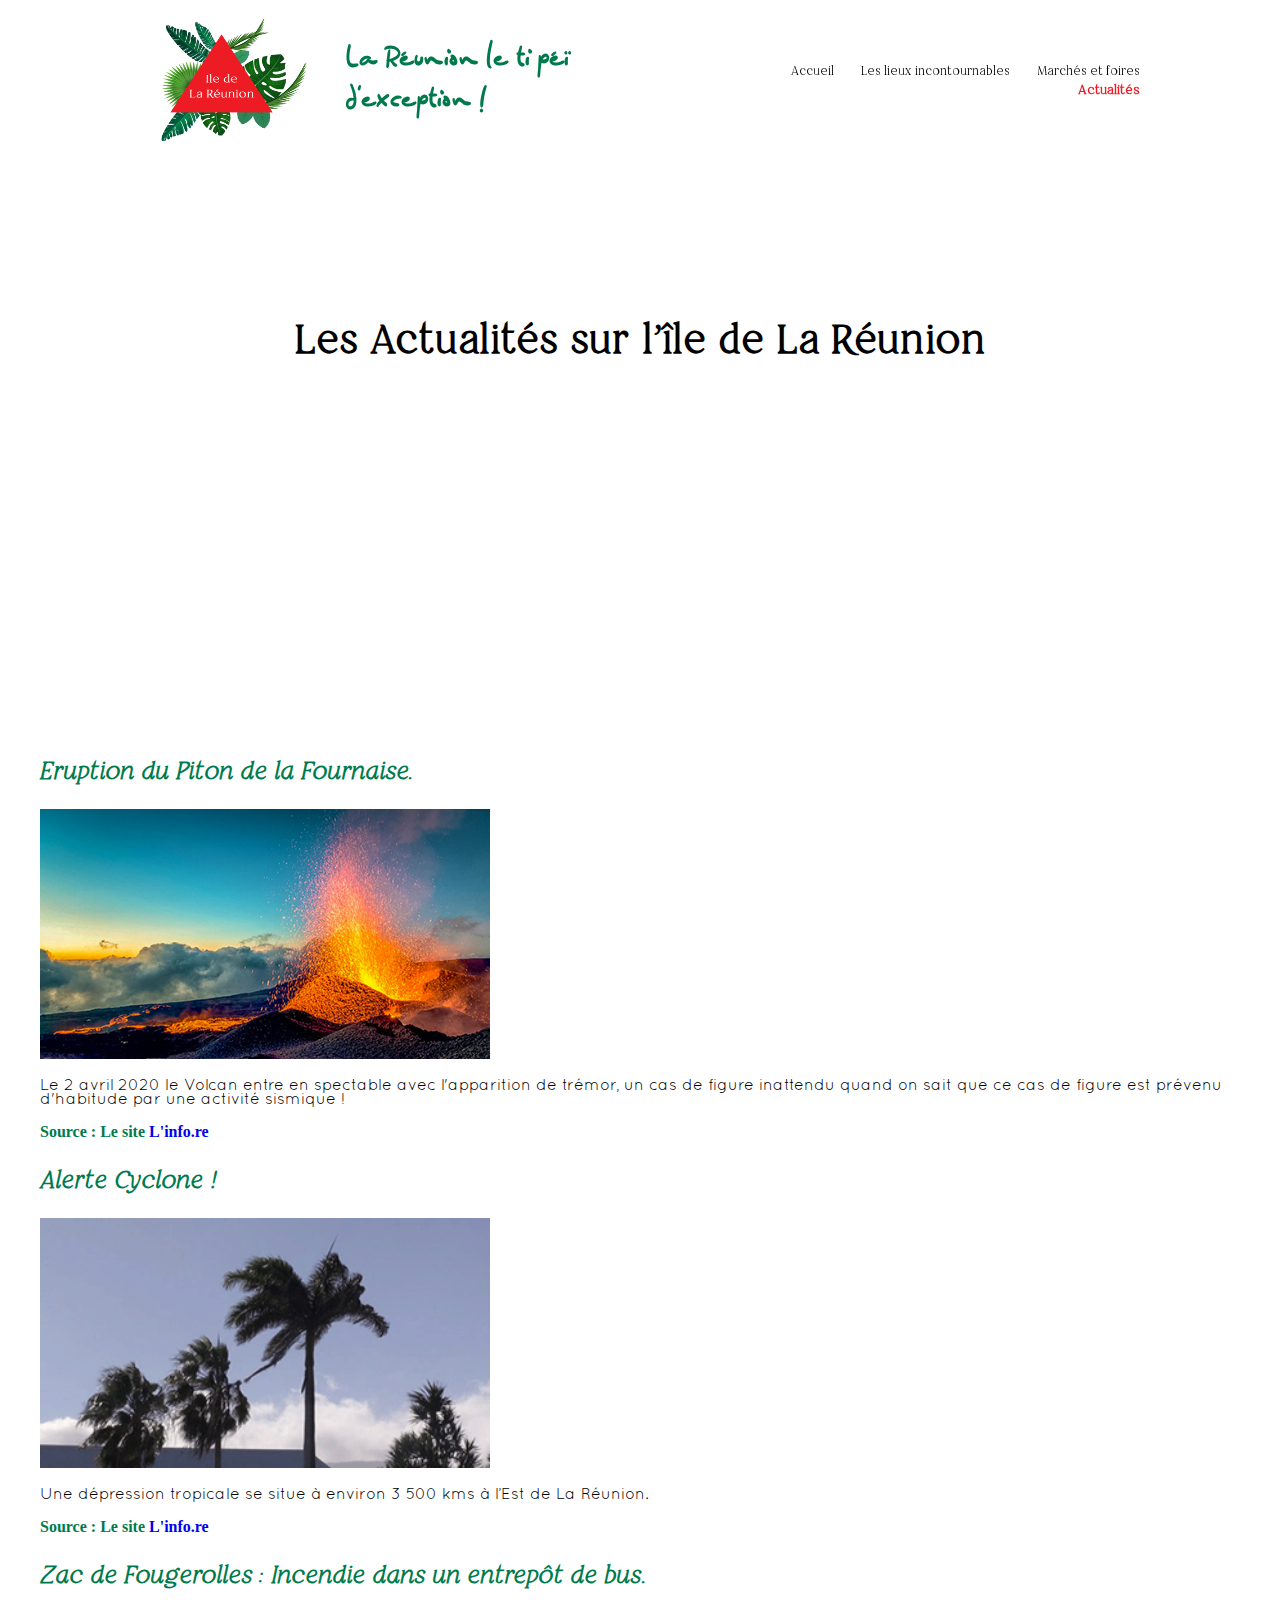
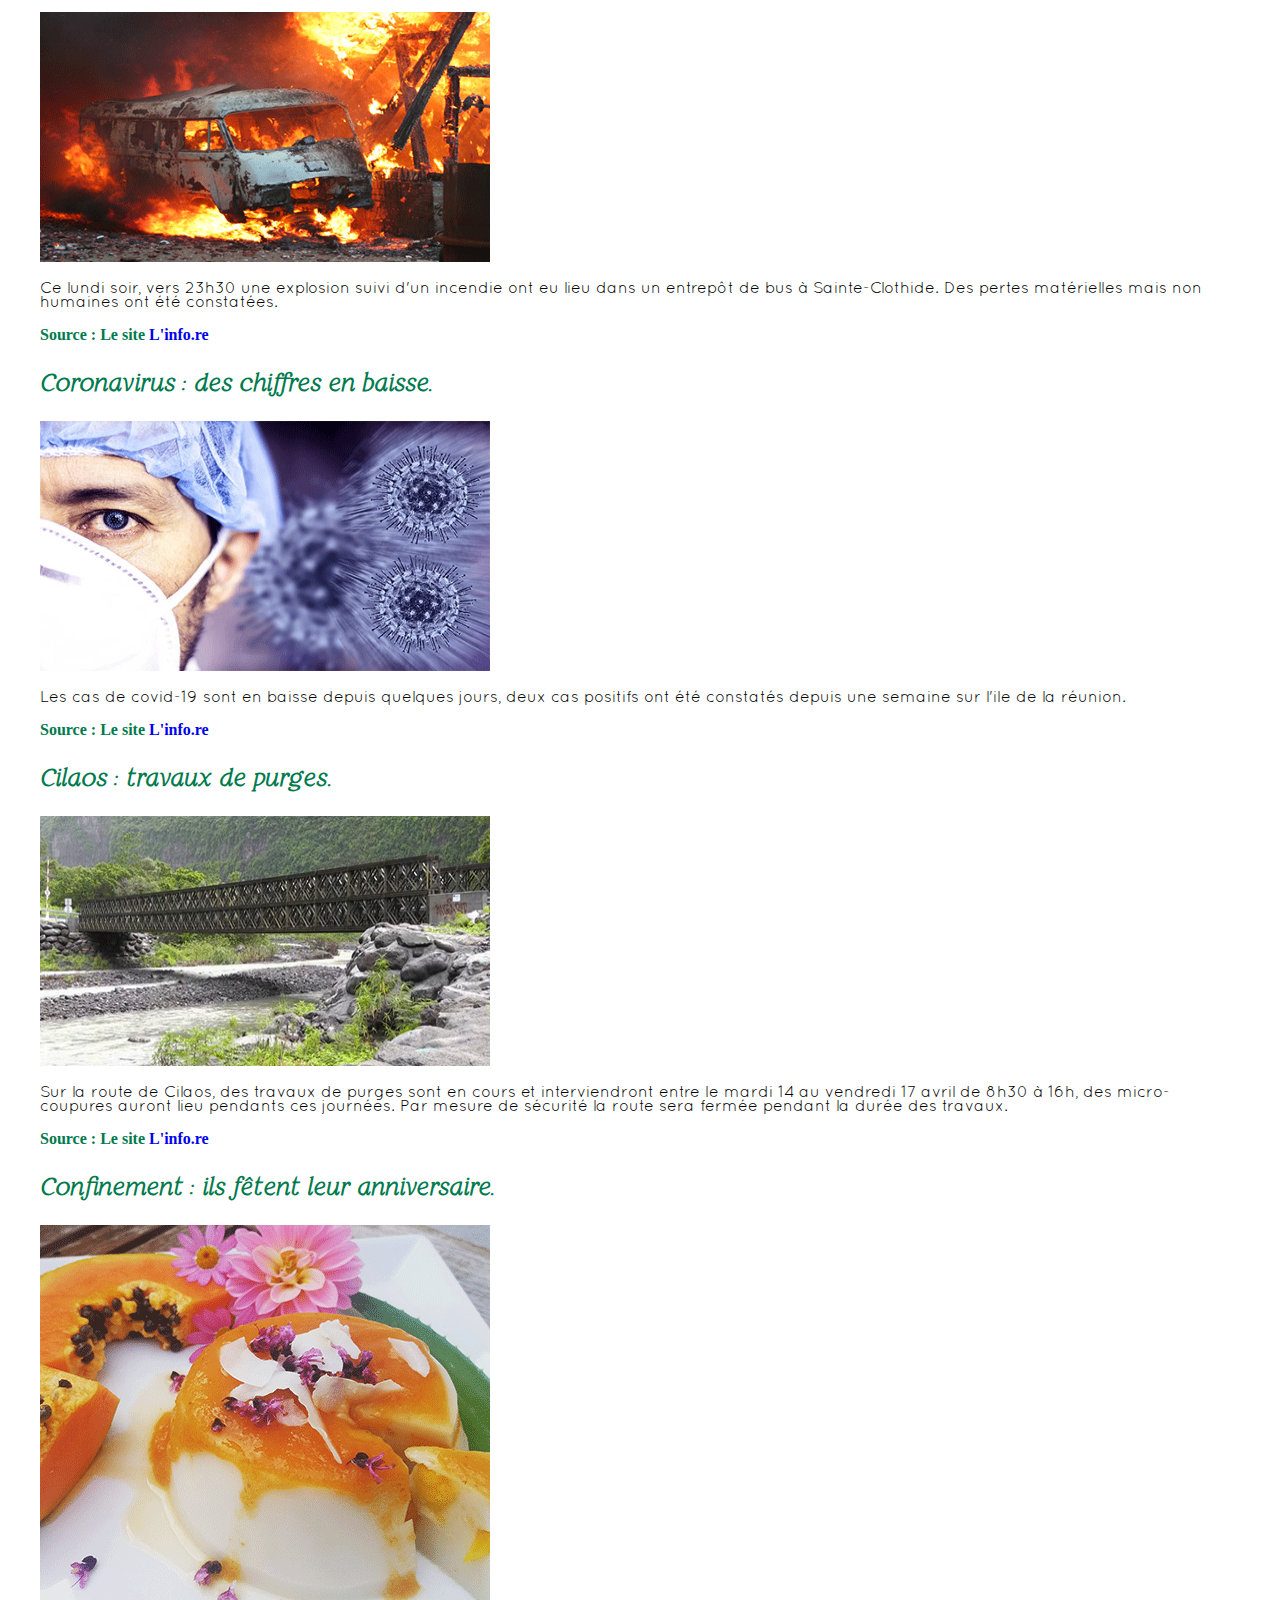
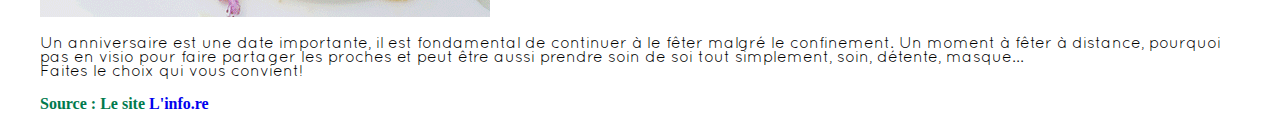
==== commit fe2ba7bf: "Updates style header" ====
--- a/actualites.html
+++ b/actualites.html
@@ -9,116 +9,119 @@
 </head>
 
 <body>
-    <div class="container">
-        <!-- Header -->
-         <header>
-             <div class="d-flex flex-justify-between align-item-center">
+    <div class="bg-logo-nav">
+        <div id="entete">
+            <!-- Header -->
+             <header>
                  <div class="d-flex flex-justify-between align-item-center">
-                     <p><img src="img/logo-ile-de-la-reunion.png" alt="ile de la réunion" width="187" height="127" /></p> 
-                     <p class="mr-left2"><strong id="slogan">La Réunion le ti péï d'exception !</strong></p>
-                     
-                 </div>
-                 <!-- Nav -->
-                 <nav class="nav">
-                     <ul>
-                         <li><a class="text-primary" href="index.html">Accueil</a></li>
-                         <li><a class="text-primary" href="les-lieux-incontournables.html">Les lieux incontournables</a></li>
-                         <li><a class="text-primary" href="marches-et-foires.html">Marchés et foires</a></li>
-                         <li class="en-cours"><a class="text-primary" href="actualites.html">Actualités</a></li>
-                     </ul>
-                 </nav>
-             </div> 
-         </header>
-     </div>  
+                     <div class="d-flex flex-justify-between align-item-center">
+                         <p><img src="img/logo-ile-de-la-reunion.png" alt="ile de la réunion" width="187" height="127" /></p> 
+                         <p class="mr-left2"><strong id="slogan">La Réunion le ti péï d'exception !</strong></p>
+                         
+                     </div>
+                     <!-- Nav -->
+                     <nav class="nav">
+                         <ul>
+                             <li><a class="text-primary" href="index.html">Accueil</a></li>
+                             <li><a class="text-primary" href="les-lieux-incontournables.html">Les lieux incontournables</a></li>
+                             <li><a class="text-primary" href="marches-et-foires.html">Marchés et foires</a></li>
+                             <li class="en-cours"><a class="text-primary" href="actualites.html">Actualités</a></li>
+                         </ul>
+                     </nav>
+                 </div> 
+             </header>
+         </div>  
+    </div>
     
         <main>
             <header class="bg-image-header">
                 <div class="bg-title"><h1>Les Actualités sur l'île de La Réunion</h1</div> 
             </header>
     
-            <section>
-                <header>
-                    <h2>Eruption du Piton de la Fournaise.</h2>
-                </header>
-                <img src="img/piton_de_la_fournaise2.png" alt="ile de la réunion" width="450" height="250" />
-                <p>
-                    Le 2 avril 2020 le Volcan entre en spectable avec l'apparition de trémor, un cas de figure 
-                    inattendu quand on sait que ce cas de figure est prévenu d'habitude par une activité sismique !
-                </p>
-                <footer class="source">
-                    Source : Le site <a href="https://www.linfo.re/la-reunion/societe/eruption-du-piton-de-la-fournaise-un-double-effet-surprise">L'info.re</a>    
-                </footer>
-            </section>
-    
-            <section>
-                <header>
-                    <h2>Alerte Cyclone !</h2>
-                </header>
-                <img src="img/cyclone.png" alt="ile de la réunion" width="450" height="250" />
-                <p>
-                    Une dépression tropicale se situe à environ 3 500 kms à l’Est de La Réunion.
-                </p>
-                <footer class="source">
-                    Source : Le site <a href="https://www.linfo.re/la-reunion/societe/eruption-du-piton-de-la-fournaise-un-double-effet-surprise">L'info.re</a>    
-                </footer>
-            </section>
-    
-            <section>
-                <header>
-                    <h2>Zac de Fougerolles : Incendie dans un entrepôt de bus.</h2>
-                </header>
-                <img src="img/incendie.png" alt="ile de la réunion" width="450" height="250" />
-                <p>
-                    Ce lundi soir, vers 23h30 une explosion suivi d'un incendie ont eu lieu dans un entrepôt de bus à Sainte-Clothide. 
-                    Des pertes matérielles mais non humaines ont été constatées.
-                </p>
-                <footer class="source">
-                    Source : Le site <a href="https://www.linfo.re/la-reunion/societe/eruption-du-piton-de-la-fournaise-un-double-effet-surprise">L'info.re</a>    
-                </footer>
-            </section>
-    
-            <section>
-                <header>
-                    <h2>Coronavirus : des chiffres en baisse.</h2>
-                </header>
-                <img src="img/covid-19.png" alt="ile de la réunion" width="450" height="250" />
-                <p>
-                    Les cas de covid-19 sont en baisse depuis quelques jours, deux cas positifs ont été constatés depuis une semaine sur l'ile de la réunion.
-                </p>
-                <footer class="source">
-                    Source : Le site <a href="https://www.linfo.re/la-reunion/societe/eruption-du-piton-de-la-fournaise-un-double-effet-surprise">L'info.re</a>    
-                </footer>
-            </section>
-    
-            <section>
-                <header>
-                    <h2>Cilaos : travaux de purges.</h2>
-                </header>
-                <img src="img/cilaos-travaux.png" alt="ile de la réunion" width="450" height="250" />
-                <p>
-                    Sur la route de Cilaos, des travaux de purges sont en cours et interviendront entre le mardi 14 au vendredi 17 avril de 8h30 à 16h, 
-                    des micro-coupures auront lieu pendants ces journées. Par mesure de sécurité la route sera fermée pendant la durée des travaux.
-                </p>
-                <footer class="source">
-                    Source : Le site <a href="https://www.linfo.re/la-reunion/societe/eruption-du-piton-de-la-fournaise-un-double-effet-surprise">L'info.re</a>    
-                </footer>
-            </section>
-    
-            <section>
-                <header>
-                    <h2>Confinement : ils fêtent leur anniversaire.</h2>
-                </header>
-                <img src="img/gateaux-anniversaire.png" alt="ile de la réunion" width="450" height="392" />
-                <p>
-                    Un anniversaire est une date importante, il est fondamental de continuer à le fêter malgré le confinement. Un moment à fêter à distance, pourquoi pas en visio pour faire partager les proches et peut être aussi prendre soin de soi tout simplement, soin, détente, masque... <br> 
-                    Faites le choix qui vous convient!
-                </p>
-                <footer class="source">
-                    Source : Le site <a href="https://www.linfo.re/la-reunion/societe/eruption-du-piton-de-la-fournaise-un-double-effet-surprise">L'info.re</a>    
-                </footer>
-            </section>
-        </main>
-    </div>
+            <div class="container">
+                <section>
+                    <header>
+                        <h2>Eruption du Piton de la Fournaise.</h2>
+                    </header>
+                    <img src="img/piton_de_la_fournaise2.png" alt="ile de la réunion" width="450" height="250" />
+                    <p>
+                        Le 2 avril 2020 le Volcan entre en spectable avec l'apparition de trémor, un cas de figure 
+                        inattendu quand on sait que ce cas de figure est prévenu d'habitude par une activité sismique !
+                    </p>
+                    <footer class="source">
+                        Source : Le site <a href="https://www.linfo.re/la-reunion/societe/eruption-du-piton-de-la-fournaise-un-double-effet-surprise">L'info.re</a>    
+                    </footer>
+                </section>
+        
+                <section>
+                    <header>
+                        <h2>Alerte Cyclone !</h2>
+                    </header>
+                    <img src="img/cyclone.png" alt="ile de la réunion" width="450" height="250" />
+                    <p>
+                        Une dépression tropicale se situe à environ 3 500 kms à l’Est de La Réunion.
+                    </p>
+                    <footer class="source">
+                        Source : Le site <a href="https://www.linfo.re/la-reunion/societe/eruption-du-piton-de-la-fournaise-un-double-effet-surprise">L'info.re</a>    
+                    </footer>
+                </section>
+        
+                <section>
+                    <header>
+                        <h2>Zac de Fougerolles : Incendie dans un entrepôt de bus.</h2>
+                    </header>
+                    <img src="img/incendie.png" alt="ile de la réunion" width="450" height="250" />
+                    <p>
+                        Ce lundi soir, vers 23h30 une explosion suivi d'un incendie ont eu lieu dans un entrepôt de bus à Sainte-Clothide. 
+                        Des pertes matérielles mais non humaines ont été constatées.
+                    </p>
+                    <footer class="source">
+                        Source : Le site <a href="https://www.linfo.re/la-reunion/societe/eruption-du-piton-de-la-fournaise-un-double-effet-surprise">L'info.re</a>    
+                    </footer>
+                </section>
+        
+                <section>
+                    <header>
+                        <h2>Coronavirus : des chiffres en baisse.</h2>
+                    </header>
+                    <img src="img/covid-19.png" alt="ile de la réunion" width="450" height="250" />
+                    <p>
+                        Les cas de covid-19 sont en baisse depuis quelques jours, deux cas positifs ont été constatés depuis une semaine sur l'ile de la réunion.
+                    </p>
+                    <footer class="source">
+                        Source : Le site <a href="https://www.linfo.re/la-reunion/societe/eruption-du-piton-de-la-fournaise-un-double-effet-surprise">L'info.re</a>    
+                    </footer>
+                </section>
+        
+                <section>
+                    <header>
+                        <h2>Cilaos : travaux de purges.</h2>
+                    </header>
+                    <img src="img/cilaos-travaux.png" alt="ile de la réunion" width="450" height="250" />
+                    <p>
+                        Sur la route de Cilaos, des travaux de purges sont en cours et interviendront entre le mardi 14 au vendredi 17 avril de 8h30 à 16h, 
+                        des micro-coupures auront lieu pendants ces journées. Par mesure de sécurité la route sera fermée pendant la durée des travaux.
+                    </p>
+                    <footer class="source">
+                        Source : Le site <a href="https://www.linfo.re/la-reunion/societe/eruption-du-piton-de-la-fournaise-un-double-effet-surprise">L'info.re</a>    
+                    </footer>
+                </section>
+        
+                <section>
+                    <header>
+                        <h2>Confinement : ils fêtent leur anniversaire.</h2>
+                    </header>
+                    <img src="img/gateaux-anniversaire.png" alt="ile de la réunion" width="450" height="392" />
+                    <p>
+                        Un anniversaire est une date importante, il est fondamental de continuer à le fêter malgré le confinement. Un moment à fêter à distance, pourquoi pas en visio pour faire partager les proches et peut être aussi prendre soin de soi tout simplement, soin, détente, masque... <br> 
+                        Faites le choix qui vous convient!
+                    </p>
+                    <footer class="source">
+                        Source : Le site <a href="https://www.linfo.re/la-reunion/societe/eruption-du-piton-de-la-fournaise-un-double-effet-surprise">L'info.re</a>    
+                    </footer>
+                </section>
+            </main>
+        </div>
   
 </body>
 </html>--- a/style1.css
+++ b/style1.css
@@ -73,6 +73,16 @@
 }
 .mr-left2{
     margin-left: 2rem;
+}
+
+
+/** reset 0 **/
+body{
+    margin : 0;
+    margin-bottom : 0;
+    margin-left : 0;
+    margin-right : 0;
+    margin-top : 0;
 }
 
 /** grid **/
@@ -146,6 +156,23 @@
 }
 a { 
     text-decoration: none;
+}
+#entete{
+    max-width: 1200px;
+    position: fixed;
+    right: 10%;
+    left: 10%;
+    height: 6rem;
+}
+#entete > header{
+    background-color: rgba(255, 255,255,0.6); 
+    height: 9.5rem;
+}
+
+.bg-logo-nav{
+    background-image: linear-gradient rgba(255, 255,255,);
+    height: 9.5rem;
+    background-attachment: fixed;
 }
 
 /** background **/
@@ -165,4 +192,16 @@
 .source {
     color: #007A4D;
     font-weight: bold;
+}
+
+/** MAIN - accueil **/
+.bg-article{
+    background-image:url(img/reunion-vue-du-ciel.png);
+    background-repeat: no-repeat;
+    padding-top: 5rem;
+    height: 253px;
+}
+.bg-title-article{
+    background-color: rgba(255, 255, 255, 0.25);
+    height: 5rem;
 }